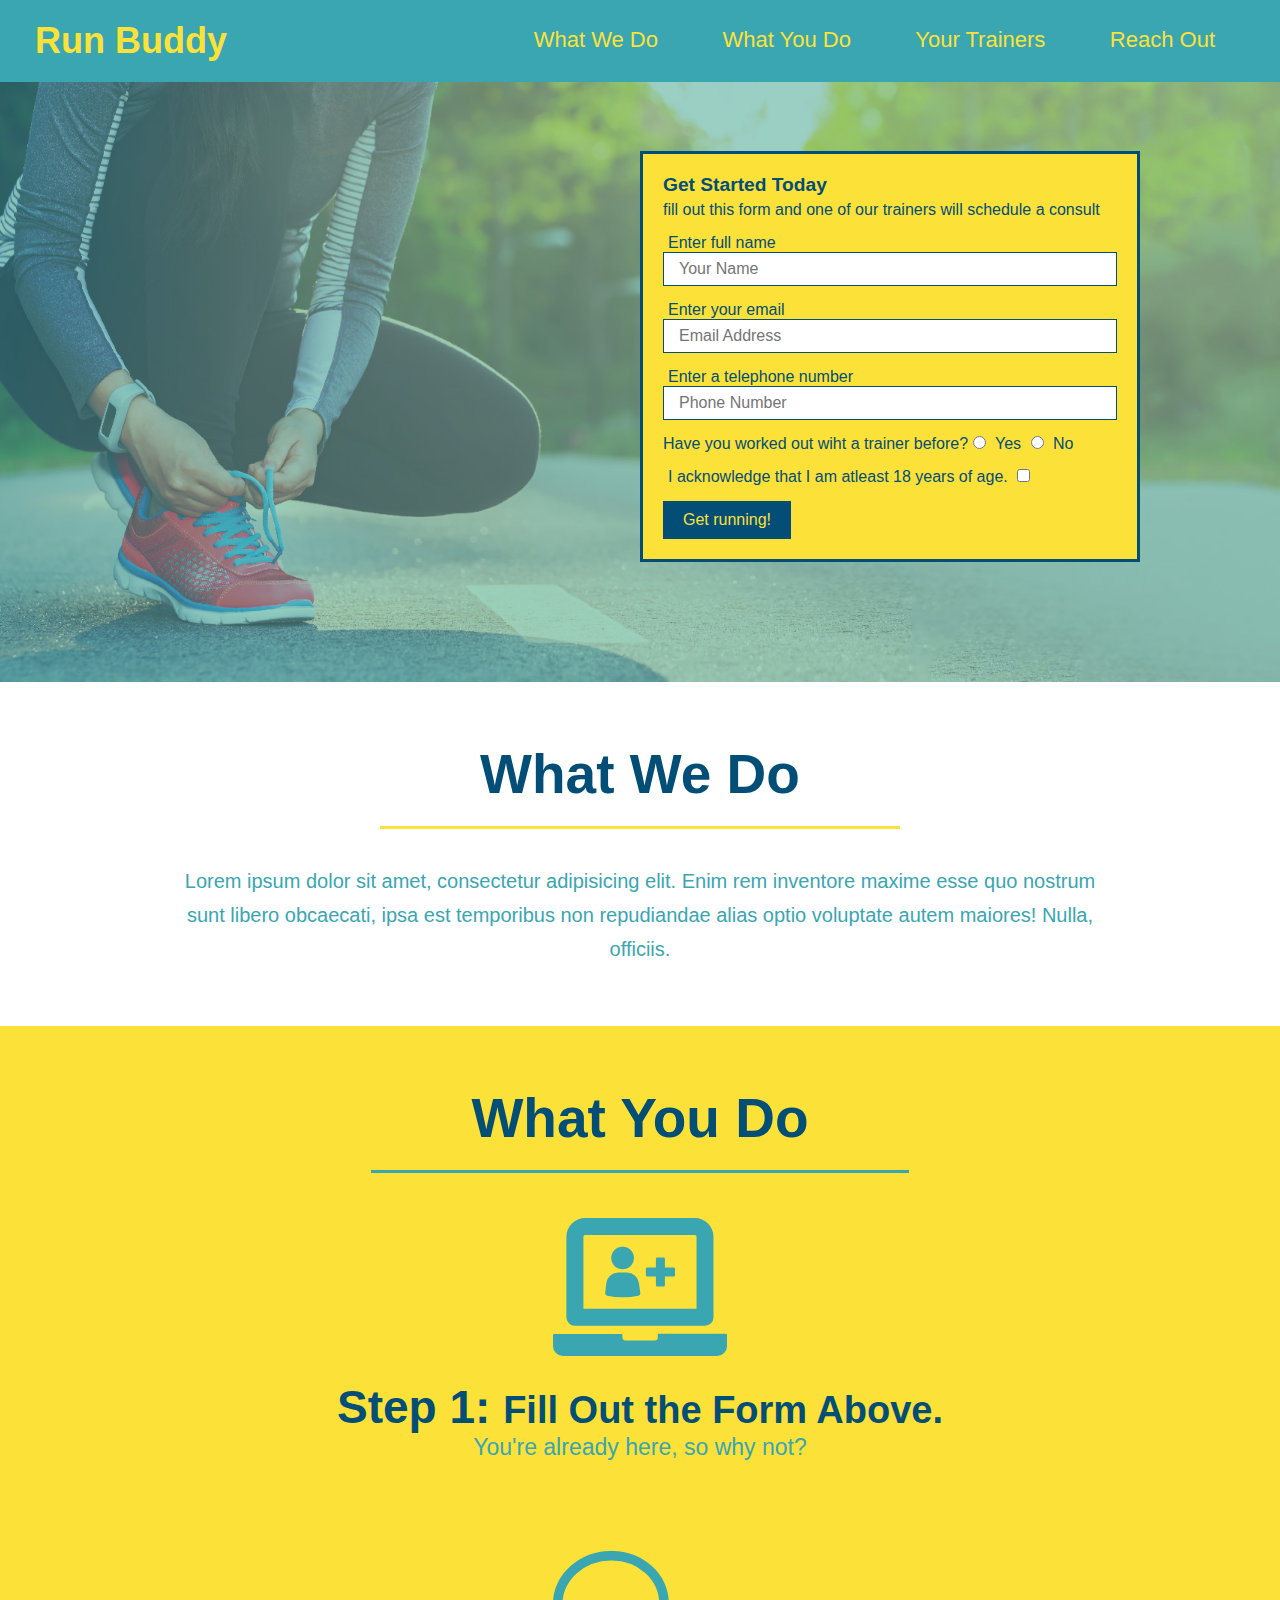
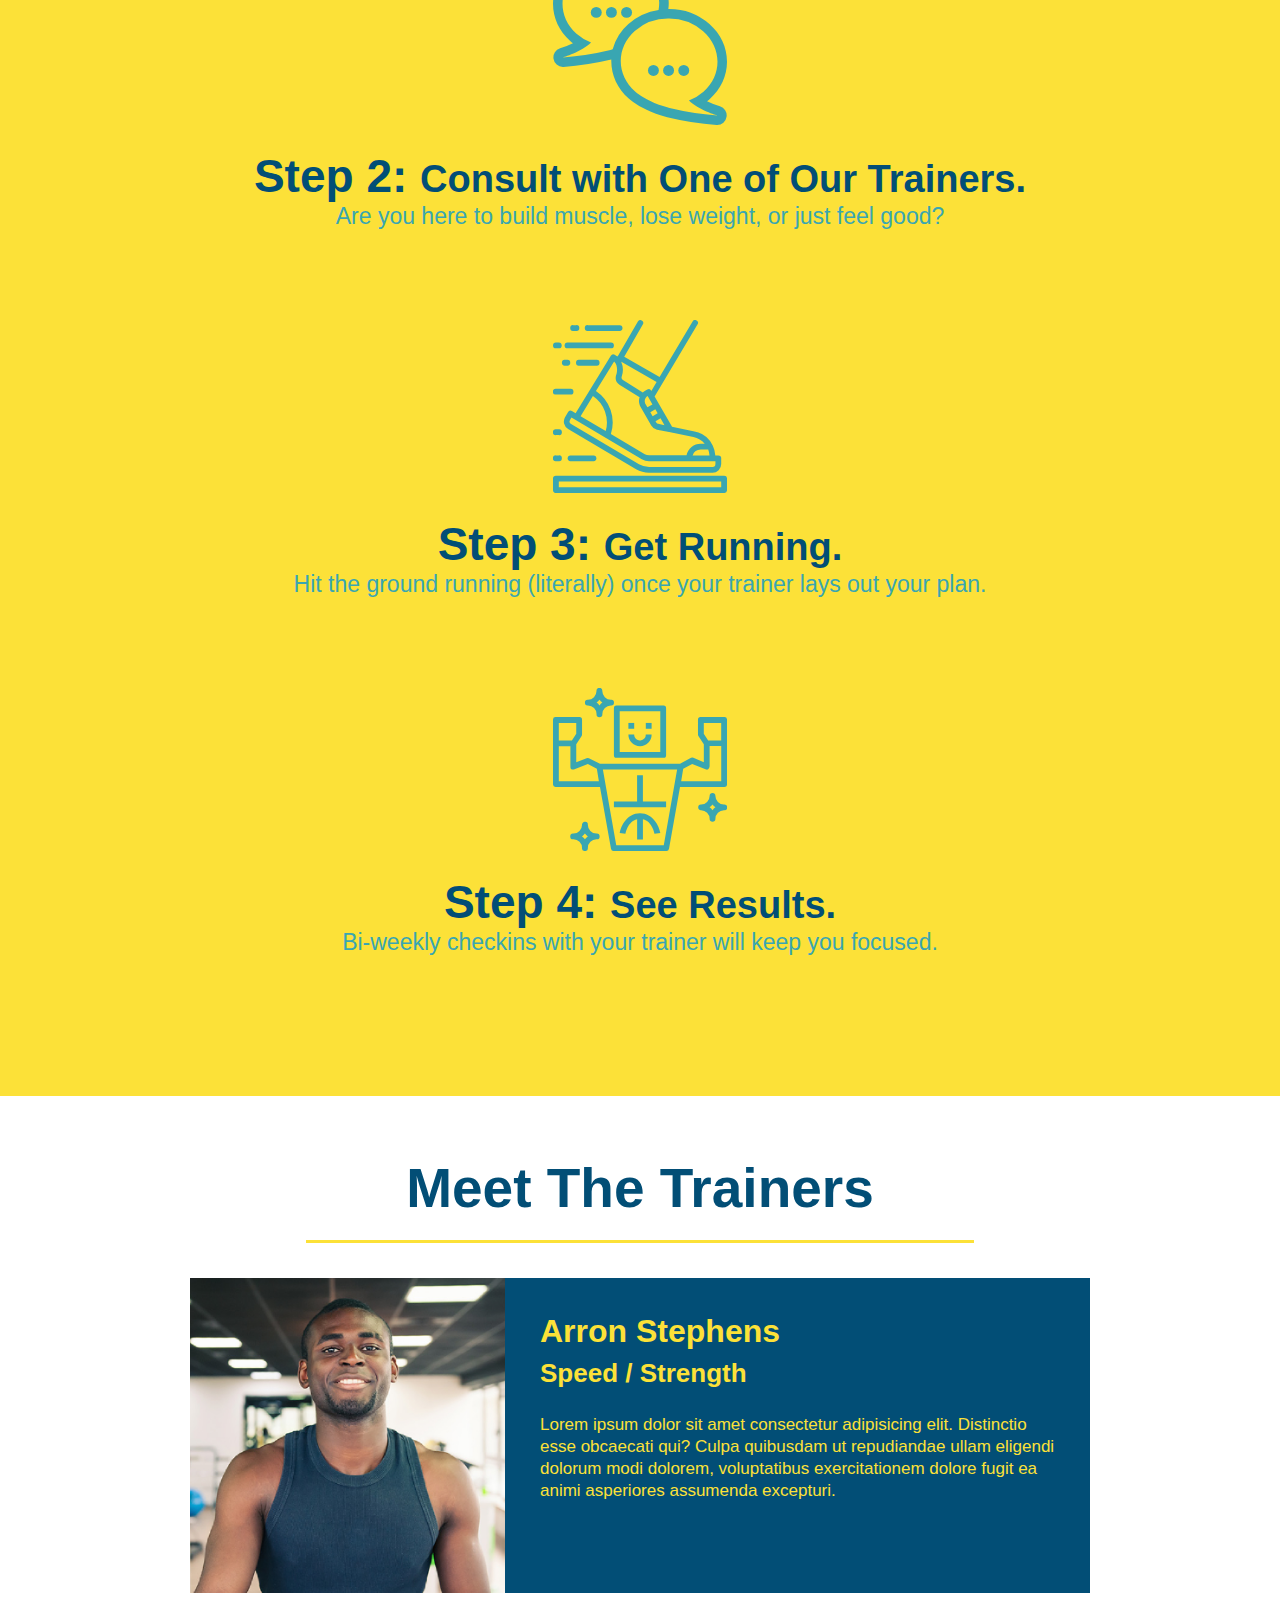
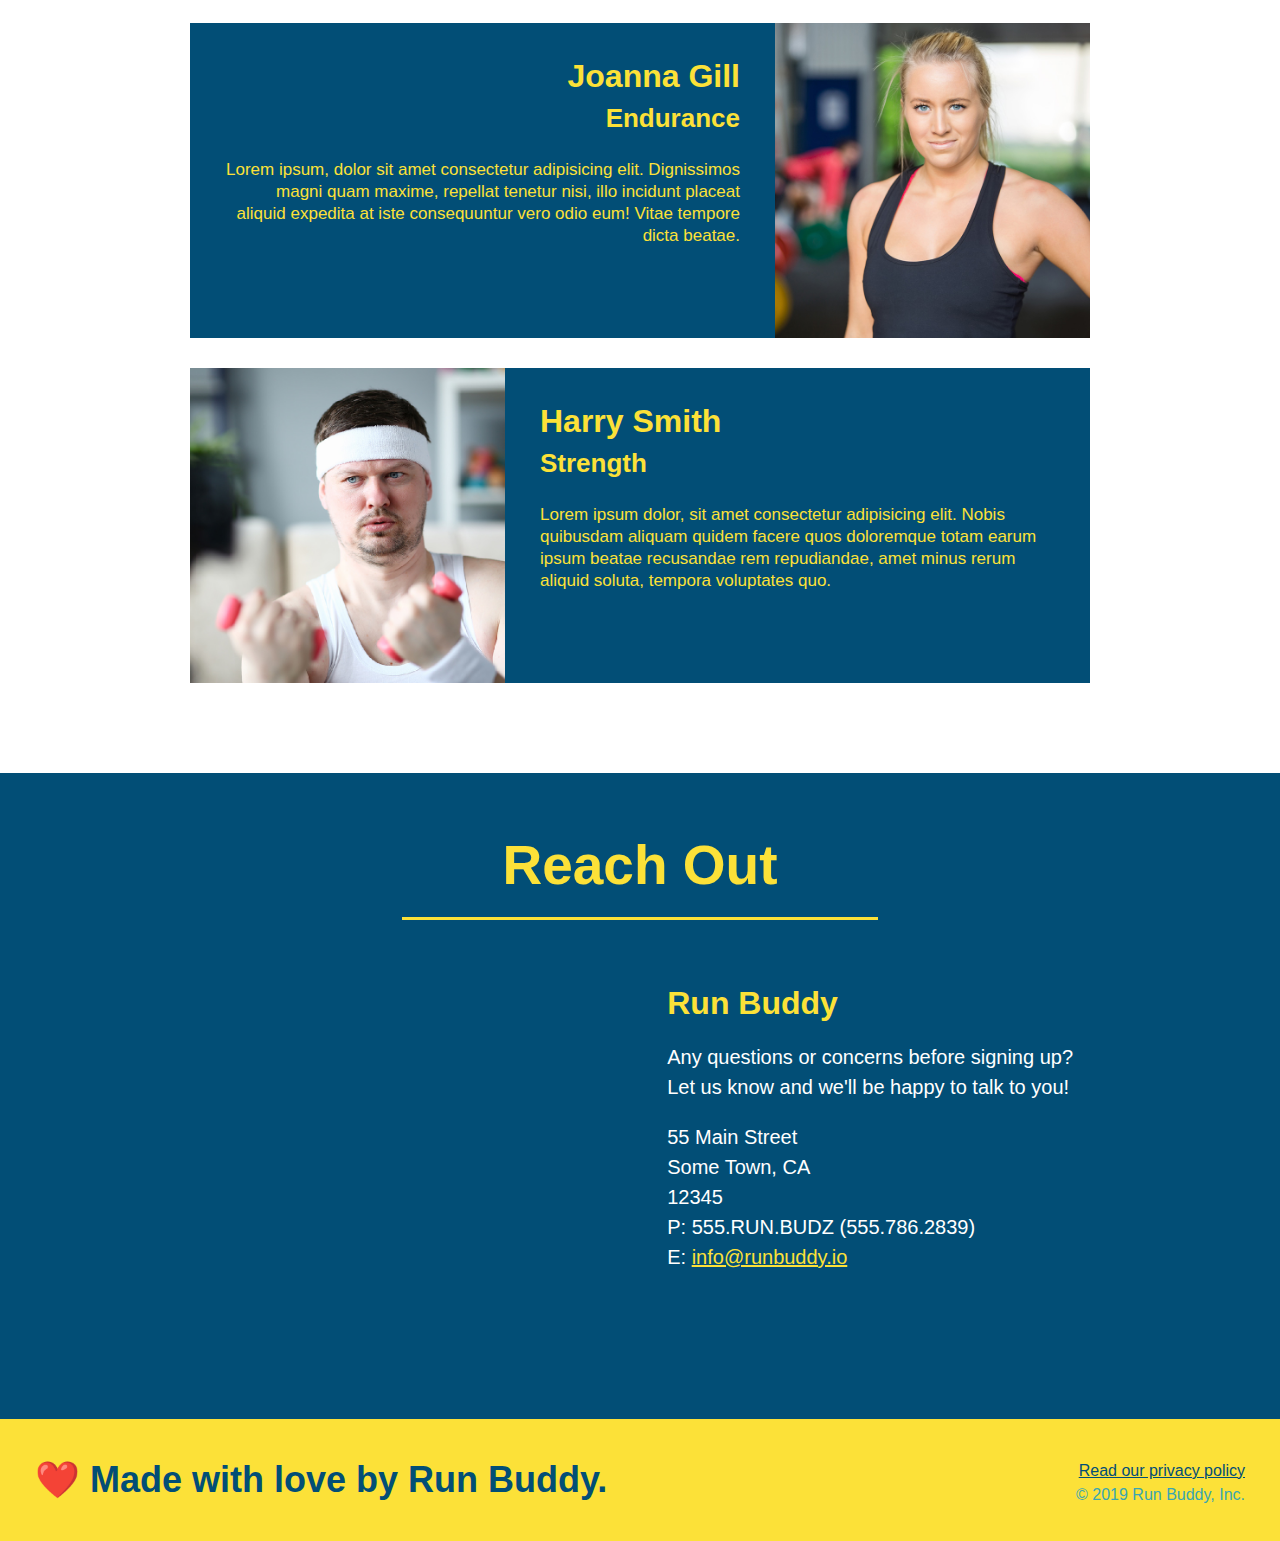
==== index.html @ 339d7973 ""test 2"" ====
<!DOCTYPE html>
<html lang="en">
<head>
    <meta charset="UTF-8">
    <meta name="viewport" content="width=device-width, initial-scale=1.0">
    <title>Run Buddy</title>

    <link rel="stylesheet" href="./assets/css/style.css" />
</head>


<body>
    <!--navigation-->
    <header>
        <h1>
            <a href="index.html">Run Buddy</a>   
        </h1>
        <nav>
            <!--Unordered list elemenet  -->
            <ul>
                <!-- list item element -->
                <li>
                    <a href="#what-we-do">What We Do</a>
                </li>
                <li>
                    <a href="#what-you-do">What You Do</a>
                </li>
                <li>
                    <a href="#your-trainers">Your Trainers</a>
                </li>
                <li>
                    <a href="#reach-out">Reach Out</a>
                </li>
            </ul>
        </nav>
    </header>

    <!-- hero/jumbotron -->
    <section class="hero">
        <div class="hero-form">
            <h3>Get Started Today</h3>
            <p>fill out this form and one of our trainers will schedule a consult</p>
            <form>
                <label for="name">Enter full name</label>
                <input type="text" placeholder="Your Name" name="name" id="name" class="form-input"/>
                <label for="email">Enter your email</label>
                <input type="email" placeholder="Email Address" name="email" id="email" class="form-input" />
                <label for="phone">Enter a telephone number</label>
                <input type="tel" placeholder="Phone Number" name="phone" id="phone" class="form-input" />
                <p>
                    Have you worked out wiht a trainer before?
                    <input type="radio" name="trainer-confirm" id="trainer-yes" />
                    <label for="trainer-yes">Yes</label>
                    <input type="radio" name="trainer-confirm" id="trainer-no" />
                    <label for="trainer-no">No</label>
                </p>
                <P>
                    <label for="checkbox">
                        I acknowledge that I am atleast 18 years of age.
                    </label>
                    <input type="checkbox" name="age-confirmation" id="checkbox" />
                </P>
                <button type="submit">
                    Get running!
                </button>
            </form>
        </div>
    </section>

    <!-- "what we do" section -->
    <section id="what-we-do" class="intro">
        <h2 class="section-title primary-border">What We Do</h2>
            <p>
                Lorem ipsum dolor sit amet, consectetur adipisicing elit. Enim rem inventore maxime esse quo nostrum sunt libero obcaecati, ipsa est temporibus non repudiandae alias optio voluptate autem maiores! Nulla, officiis.
            </p>
    </section>

    <!-- "what you do" section -->
    <section id="what-you-do" class="steps">
        <h2 class="section-title secondary-border">What You Do</h2>

        <div>
            <img src="./assets/images/step-1.svg" alt="" />
            <h3>Step 1: <span>Fill Out the Form Above.</span></h3>
            <p>You're already here, so why not?</p>
        </div>

        <div>
            <img src="./assets/images/step-2.svg" alt="" />
            <h3>Step 2: <span>Consult with One of Our Trainers.</span></h3>
            <p>Are you here to build muscle, lose weight, or just feel good?</p>
        </div>

        <div>
            <img src="./assets/images/step-3.svg" alt="" />
            <h3>Step 3: <span>Get Running.</span></h3>
            <p>Hit the ground running (literally) once your trainer lays out your plan.</p>
        </div>

        <div>
            <img src="./assets/images/step-4.svg" alt="" />
            <h3>Step 4: <span>See Results.</span></h3>
            <p>Bi-weekly checkins with your trainer will keep you focused.</p>
        </div>
    </section>

    <!-- "meet the trainers" section -->
    <section id="your-trainers" class="trainers">
        <h2 class="section-title primary-border">Meet The Trainers</h2>
        <article class="trainer">
            <img src="./assets/images/trainer-1.jpg" alt="Arron Stephens in his workout clothes, ready to pump iron" />
            <div class="trainer-bio text-left">
                <h3>Arron Stephens</h3>
                <h4>Speed / Strength</h4>
                <p>
                    Lorem ipsum dolor sit amet consectetur adipisicing elit. Distinctio esse obcaecati qui? Culpa quibusdam ut repudiandae ullam eligendi dolorum modi dolorem, voluptatibus exercitationem dolore fugit ea animi asperiores assumenda excepturi.
                </p>
            </div>
        </article>

        <article class="trainer">
            <div class="trainer-bio text-right">
                <h3>Joanna Gill</h3>
                <h4>Endurance</h4>
                <p>
                    Lorem ipsum, dolor sit amet consectetur adipisicing elit. Dignissimos magni quam maxime, repellat tenetur nisi, illo incidunt placeat aliquid expedita at iste consequuntur vero odio eum! Vitae tempore dicta beatae.
                </p>
            </div>
            <img src="./assets/images/trainer-2.jpg" alt="Joanna Gill cooling off after a workout" />
        </article>

        <article class="trainer">
            <img src="./assets/images/trainer-3.jpg" alt="Harry Smith weaing a headmband and lifting comically small pink weights" />
            <div class="trainer-bio text-left">
                <h3>Harry Smith</h3>   
                <h4>Strength</h4>
                <p>
                    Lorem ipsum dolor, sit amet consectetur adipisicing elit. Nobis quibusdam aliquam quidem facere quos doloremque totam earum ipsum beatae recusandae rem repudiandae, amet minus rerum aliquid soluta, tempora voluptates quo.
                </p>
            </div>
        </article>
    </section>

    <!-- "reach out" section -->
    <section id="reach-out" class="contact">
        <h2 class="section-title primary-border">Reach Out</h2>
        <div class="contact-info">
            <iframe src="https://www.google.com/maps/embed?pb=!1m18!1m12!1m3!1d2887.102762981372!2d-79.38396292382356!3d43.64603027110248!2m3!1f0!2f0!3f0!3m2!1i1024!2i768!4f13.1!3m3!1m2!1s0x882b34d3152a8e61%3A0x154fe230e73270f!2sFairmont%20Royal%20York!5e0!3m2!1sen!2sca!4v1702932328932!5m2!1sen!2sca" width="400" height="400" style="border:0;" allowfullscreen="" loading="lazy" referrerpolicy="no-referrer-when-downgrade" class="text-left"></iframe>
            <div class="text-left">
                <h3>Run Buddy</h3>
                <p>
                    Any questions or concerns before signing up?
                <br />
                    Let us know and we'll be happy to talk to you!
                </p>
                <address>
                    55 Main Street <br/>
                    Some Town, CA <br/>
                    12345<br/>
                    P: 555.RUN.BUDZ (555.786.2839)<br/>
                    E: <a href="mailto:info@runbuddy.io">info@runbuddy.io</a>
                </address>
            </div>
        </div>
    </section>

<!-- footer -->
    <footer>
        <h2>❤️ Made with love by Run Buddy.</h2>
        <div>
            <a href="./privacy-policy.html">Read our privacy policy</a><br />
            &copy; 2019 Run Buddy, Inc.
        </div>
    </footer>
</body>
</html>
---- assets/css/style.css ----
* {
    margin: 0;

    padding: 0;  
    
    box-sizing: border-box;
}

.text-left {
    text-align: left;
}

.text-right {
    text-align: right;
}

body {
    font-family: Arial, Helvetica, sans-serif;
    color: #39a6b2;
}

header {
    padding: 20px 35px;
    background-color: #39a6b2;
}

header h1 {
    font-weight: bold; 
    font-size: 36px;
    color: #fce138;
    margin: 0;
    display: inline;
}

header a {
    text-decoration: none;
    color: #fce138;
}

nav {
    float: right;
    margin: 7px 0;
}

header nav ul li {
    display: inline;
}

header nav ul li a {
    margin: 0 30px;
    font-weight: lighter;
    font-size: 22px;
}


footer {
    background: #fce138;
    width: 100%;
    padding: 40px 35px;
}

footer h2 {
    display: inline;
    color: #024e76;
    font-size: 36px;
    margin: 0;
}

footer div {
    float: right;
    line-height: 1.5;
    text-align: right;
}

footer a {
    color: #024e76;
}

section {
    padding: 60px;
}

/* Start Hero Section */
.hero {
    background-image: url("../images/hero-bg.jpg");
    height: 600px;
    background-size: cover;
    background-position: center;
    position: relative;
}

.hero-form {
    background-color: #fce138;
    padding: 20px;
    width: 500px;
    color: #024e76;
    border: solid 3px #024e76;
    position: absolute;
    bottom: 120px;
    right: 140px;
}

.hero-form h3 {
    font-size: larger;
    margin:  0;
}

.hero-form p {
    margin: 5px 0 15px 0;
}

.form-input {
    border: 1px solid #024e76;
    display: block;
    padding: 7px 15px;
    font-size: 16px;
    color: #024e76;
    width: 100%;
    margin-bottom: 15px;
}

.hero-form label {
    margin: 0px 5px;
}

.hero-form button {
    background-color: #024e76;
    color: #fce138;
    padding: 10px 20px;
    border: none;
    font-size: 16px;
}

/* End Hero Section */

.intro {
    text-align: center;
}

.intro p {
    line-height: 1.7;
    color: #39a6b2;
    width: 80%;
    font-size: 20px;
    margin: 0 auto;
}

.steps {
    text-align: center;
    background: #fce138;
}


.section-title {
    font-size: 55px;
    color: #024e76;
    margin-bottom: 35px;
    padding: 0 100px 20px 100px;
    display: inline-block;
    border-bottom: 3px solid;
}

.primary-border {
    border-color: #fce138;
}

.secondary-border {
    border-color: #39a6b2;
}

.steps div {
    margin-bottom: 80px;
}

.steps img {
    width: 15%;
    margin: 10px 0;
}

.steps h3 {
    color: #024e76;
    font-size: 46px;
    margin-top: 10px;
}

.steps p {
    color: #39a6b2;
    font-size: 23px;
}

.steps span {
    font-size: 38px;
}

.trainers {
    text-align: center;
}

.trainer {
    width: 900px;
    margin: 0 auto 30px auto;
    background: #024e76;
    color: #fce138;
    overflow: auto;
}

.trainer img {
    width: 35%;
    float: left;
}

.trainer-bio {
    padding: 35px;
    float: left;
    width: 65%;
}

.trainer-bio h3 {
    font-size: 32px;
    margin-bottom: 8px;
}

.trainer-bio h4 {
    font-weight: lighter11;
    font-size: 26px;
    margin-bottom: 25px;
}

.trainer-bio p {
    font-size: 17px;
    line-height: 1.3;
}

.contact {
    background-color: #024e76;
    text-align: center;
}

.contact h2 {
    color: #fce138;
}

.contact-info iframe {
    width: 400px;
    height: 400px;
    display: inline-block;
}

.contact-info div {
    display: inline-block;
    width: 410px ;
    vertical-align: top;
    text-align: left;
    margin: 30px 0 0 60px;
    color: white;
}

.contact-info h3 {
    color: #fce138;
    font-size: 32px;
}

.contact-info p, .contact-info address {
    margin: 20px 0;
    line-height: 1.5;
    font-size: 20px;
    font-style: normal;
}

.contact-info a {
    color: #fce138;
}

/* REACH OUT STYLE ENDS */
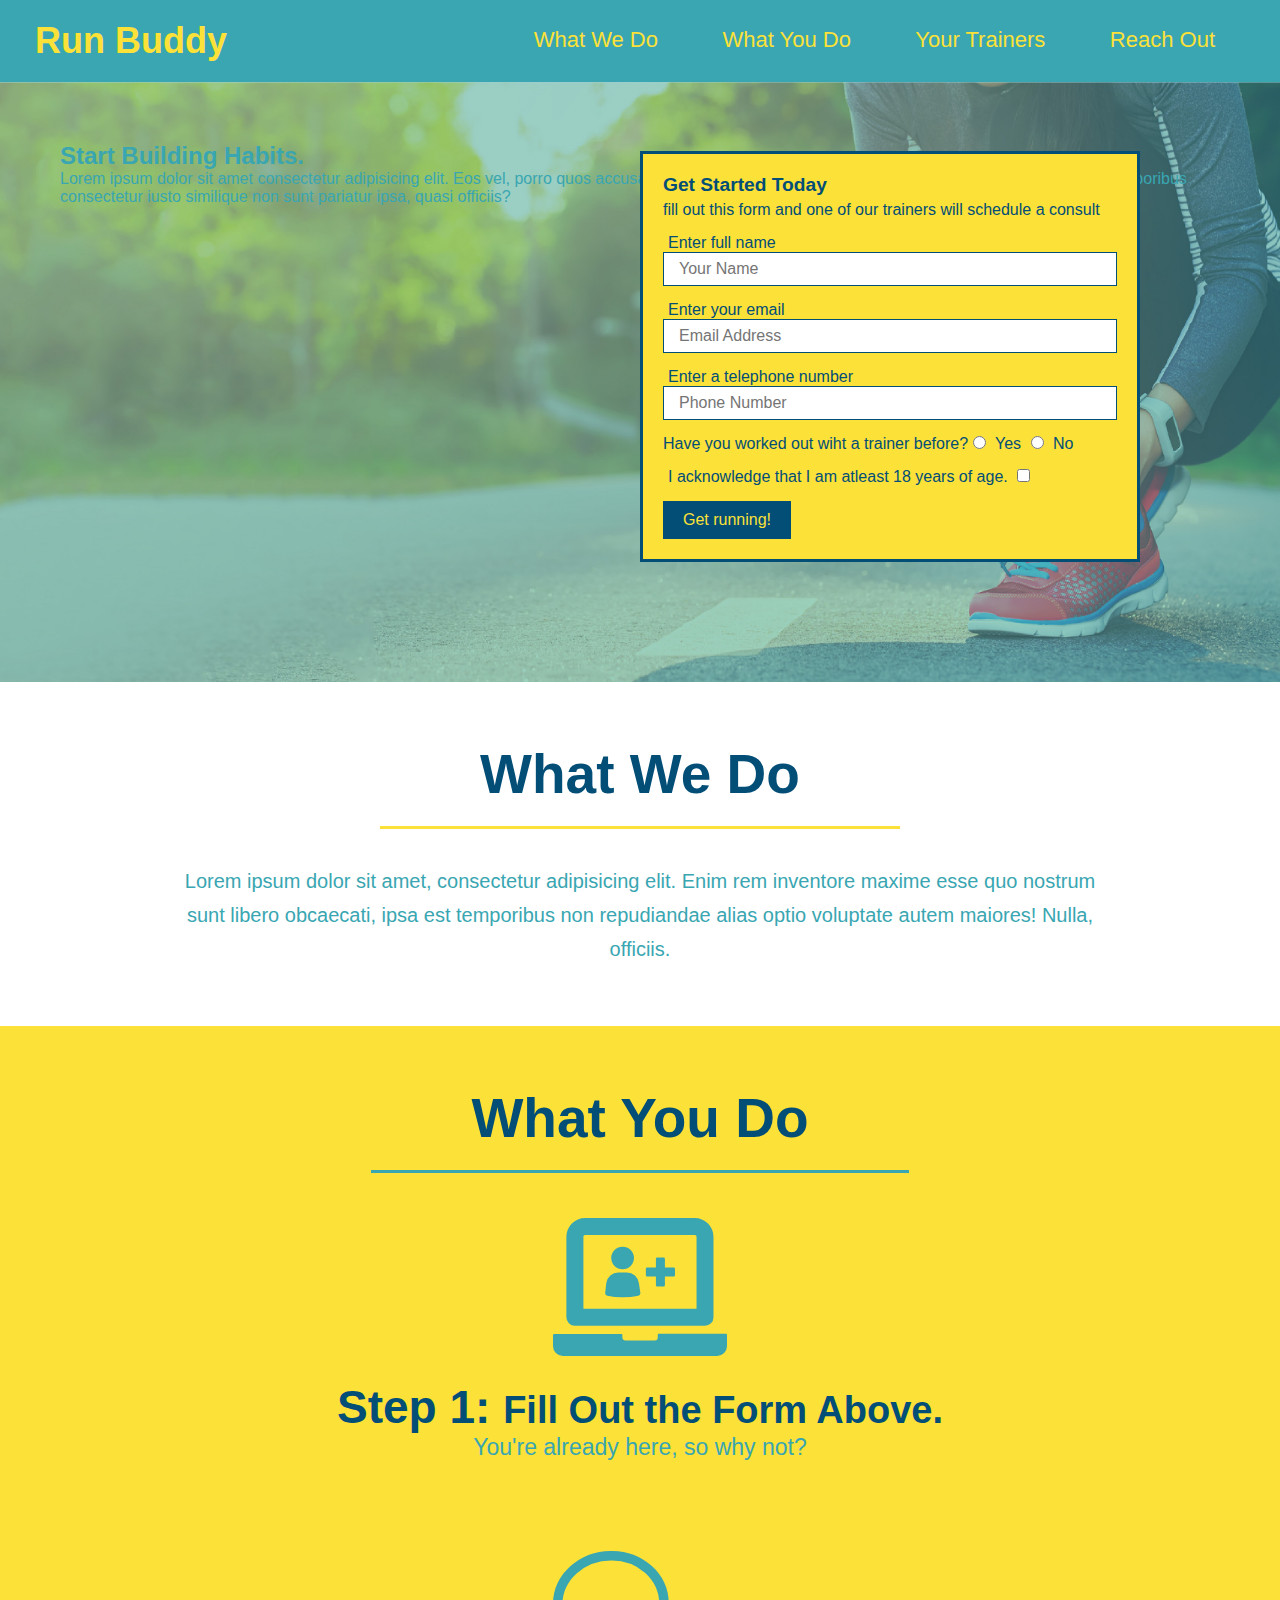
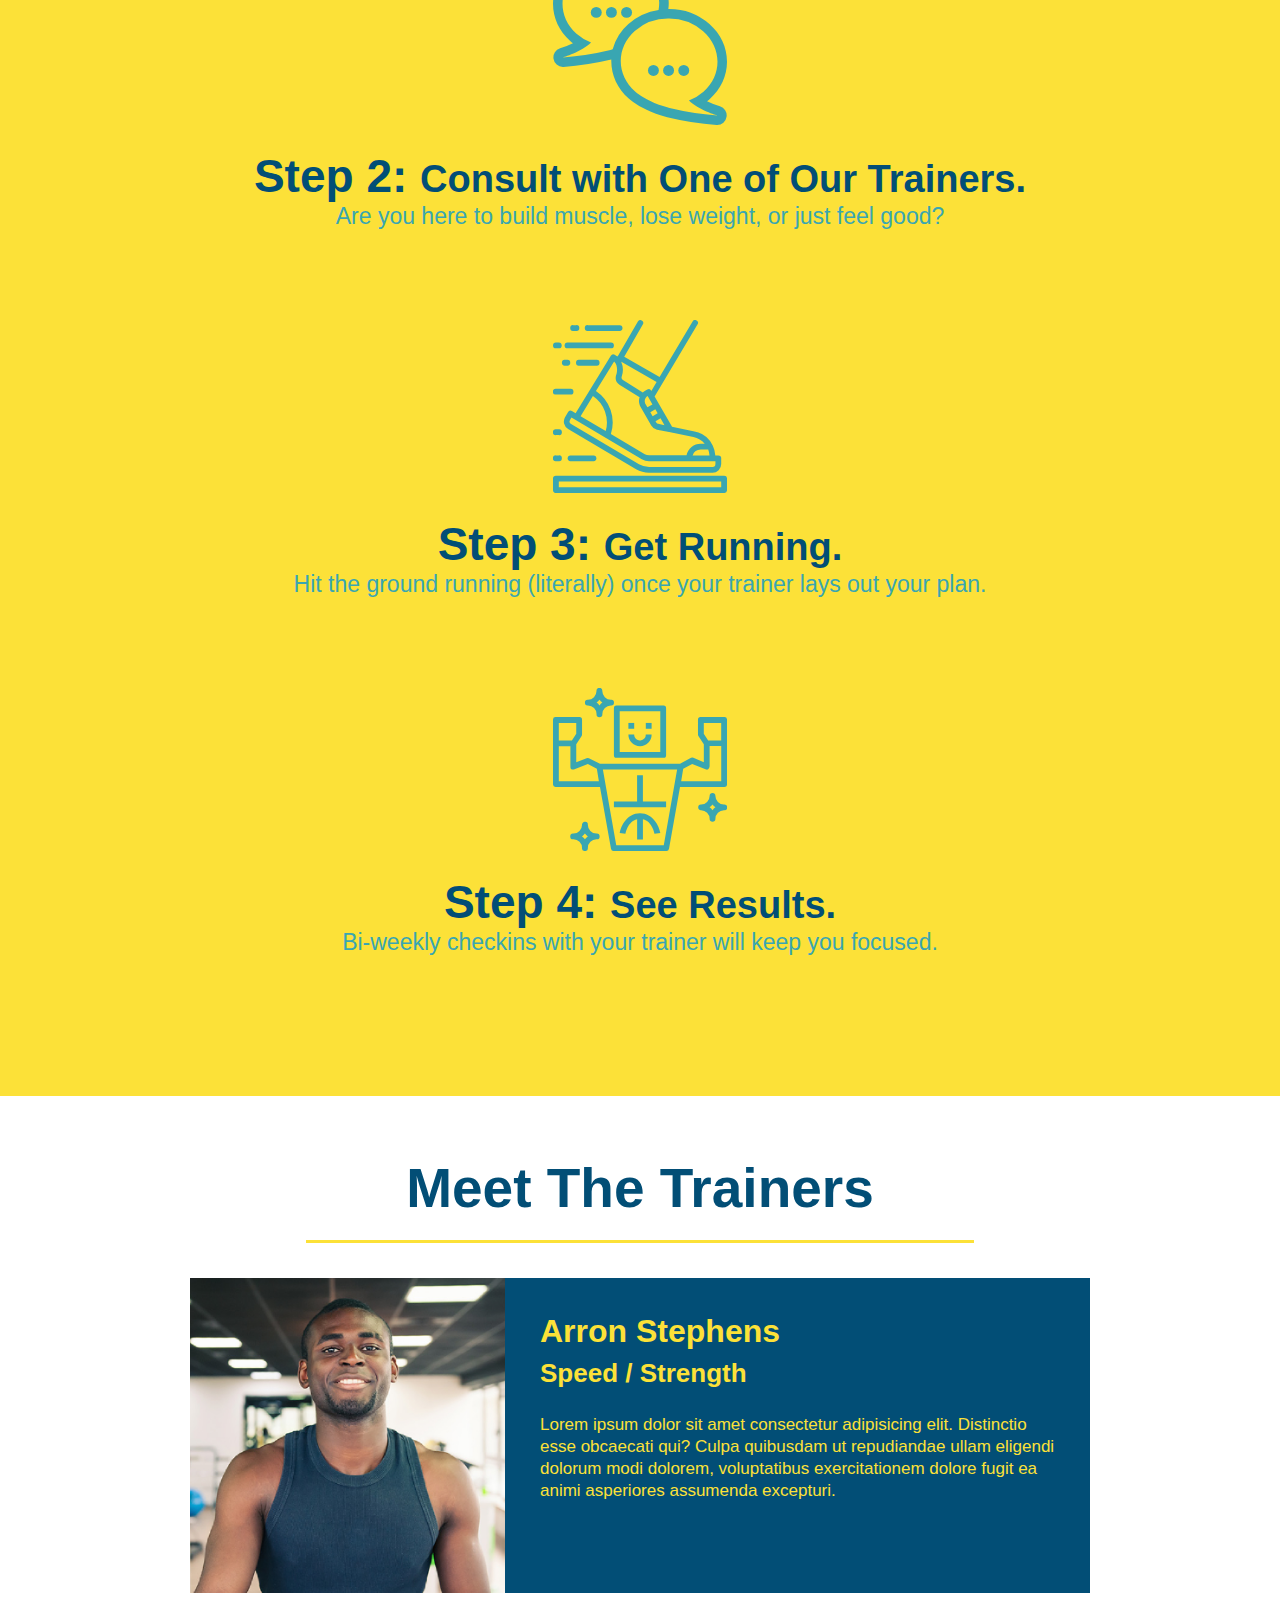
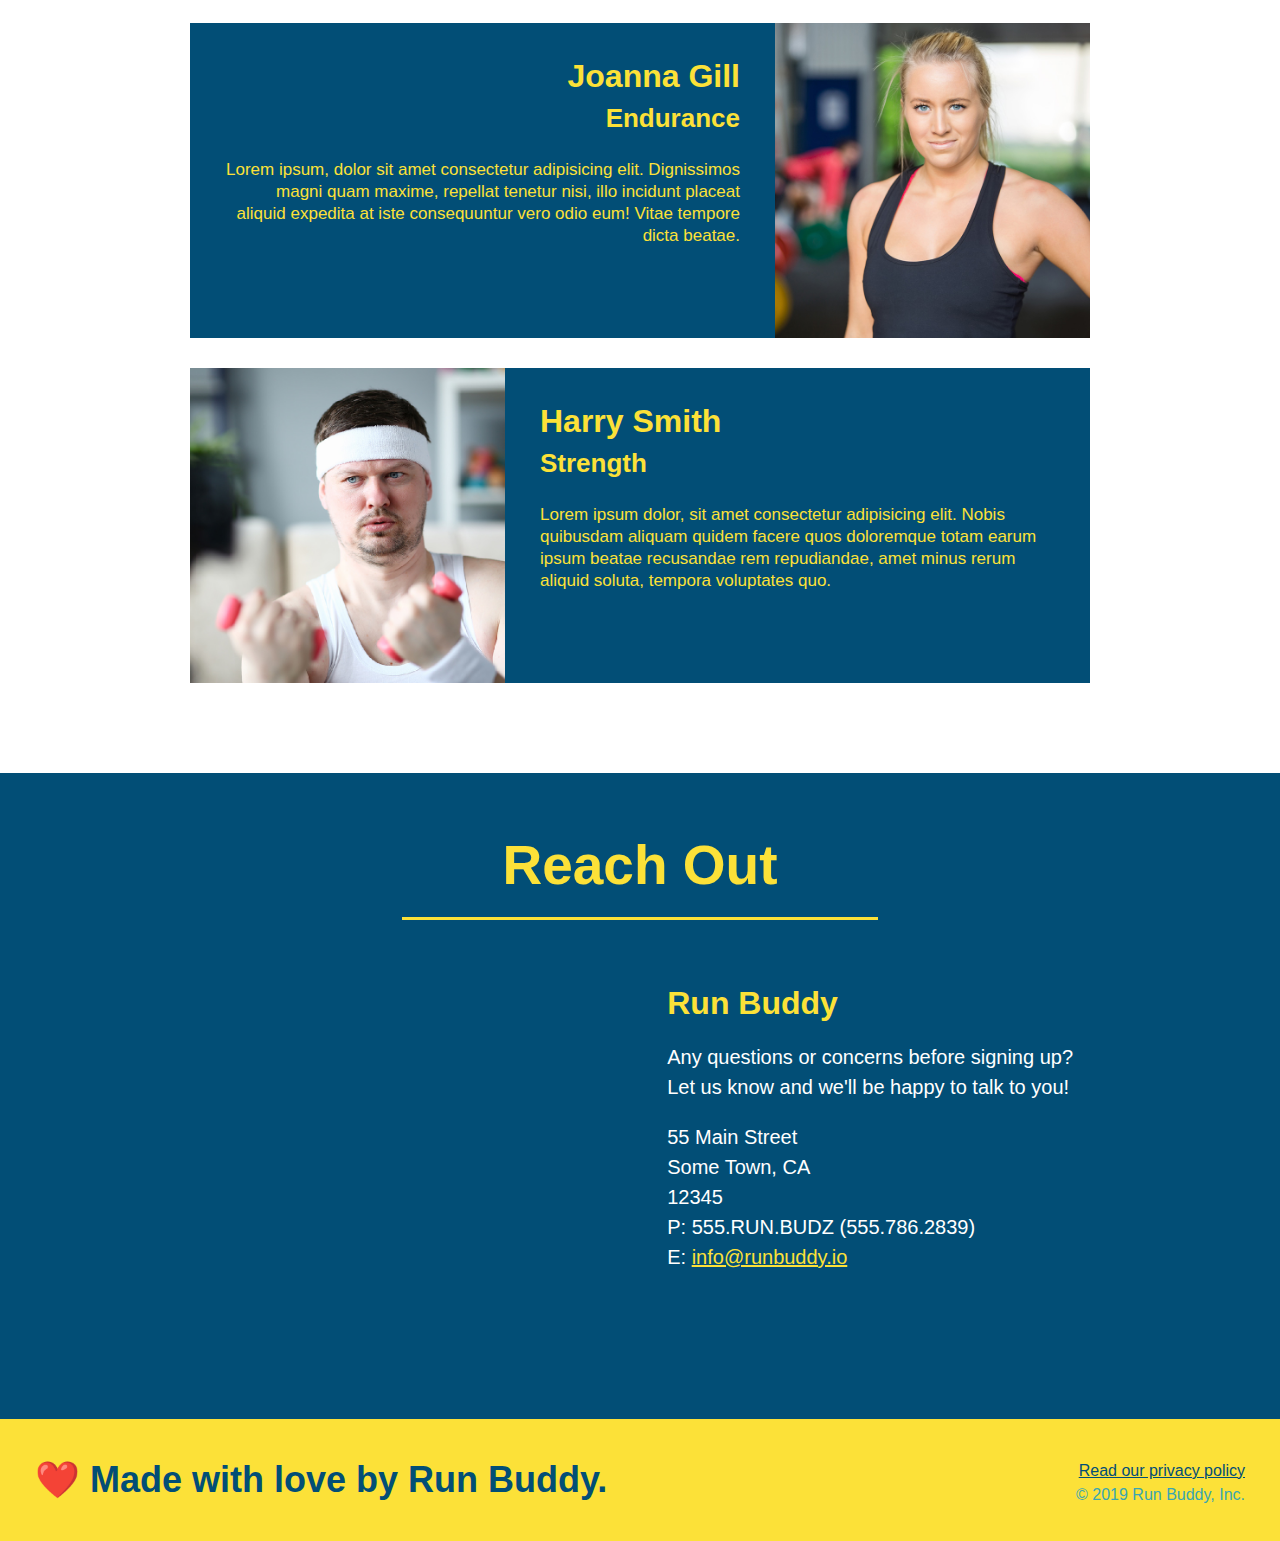
==== commit 3b7c45c7: "add content to hero, replace image" ====
--- a/index.html
+++ b/index.html
@@ -37,6 +37,14 @@
 
     <!-- hero/jumbotron -->
     <section class="hero">
+        <div class="hero-cta">
+            <h2>
+                Start Building Habits.
+            </h2>
+            <p>
+                Lorem ipsum dolor sit amet consectetur adipisicing elit. Eos vel, porro quos accusantium cupiditate quia, sapiente perferendis atque amet possimus temporibus consectetur iusto similique non sunt pariatur ipsa, quasi officiis?
+            </p>
+        </div>
         <div class="hero-form">
             <h3>Get Started Today</h3>
             <p>fill out this form and one of our trainers will schedule a consult</p>
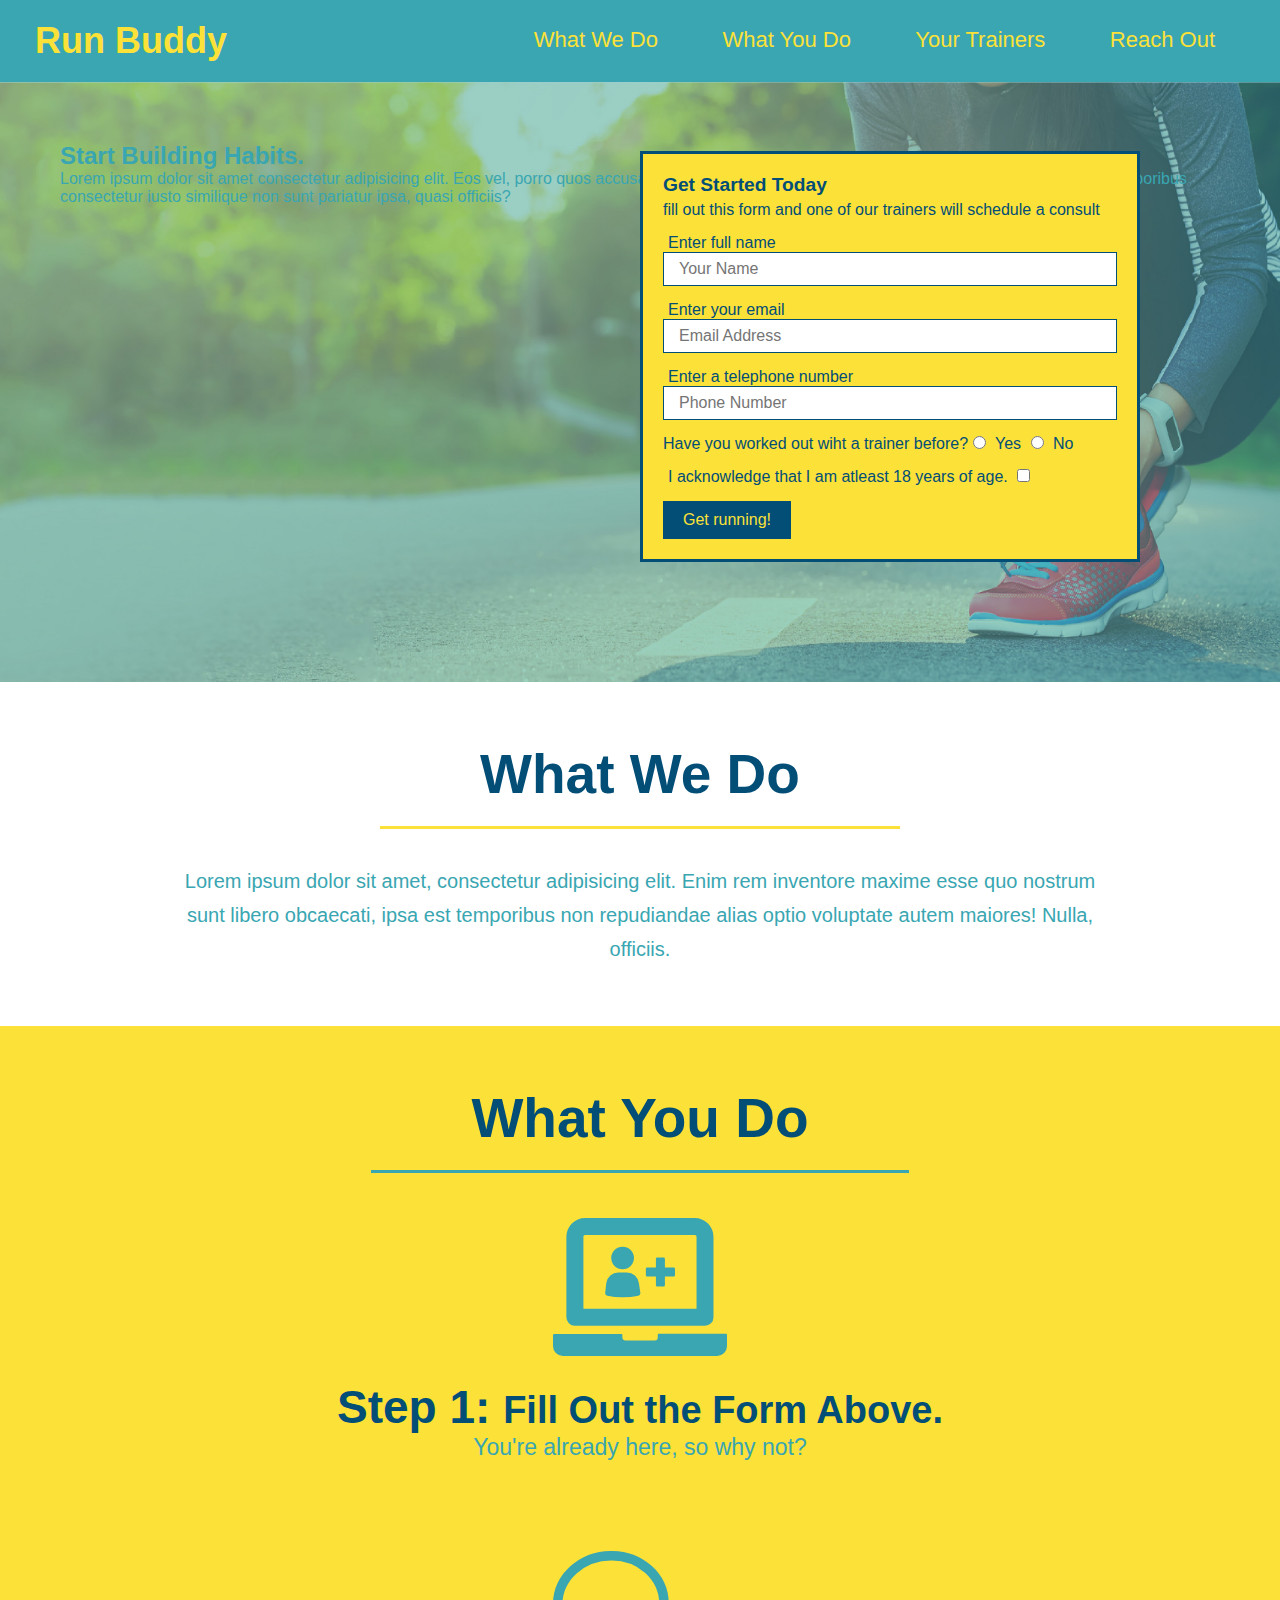
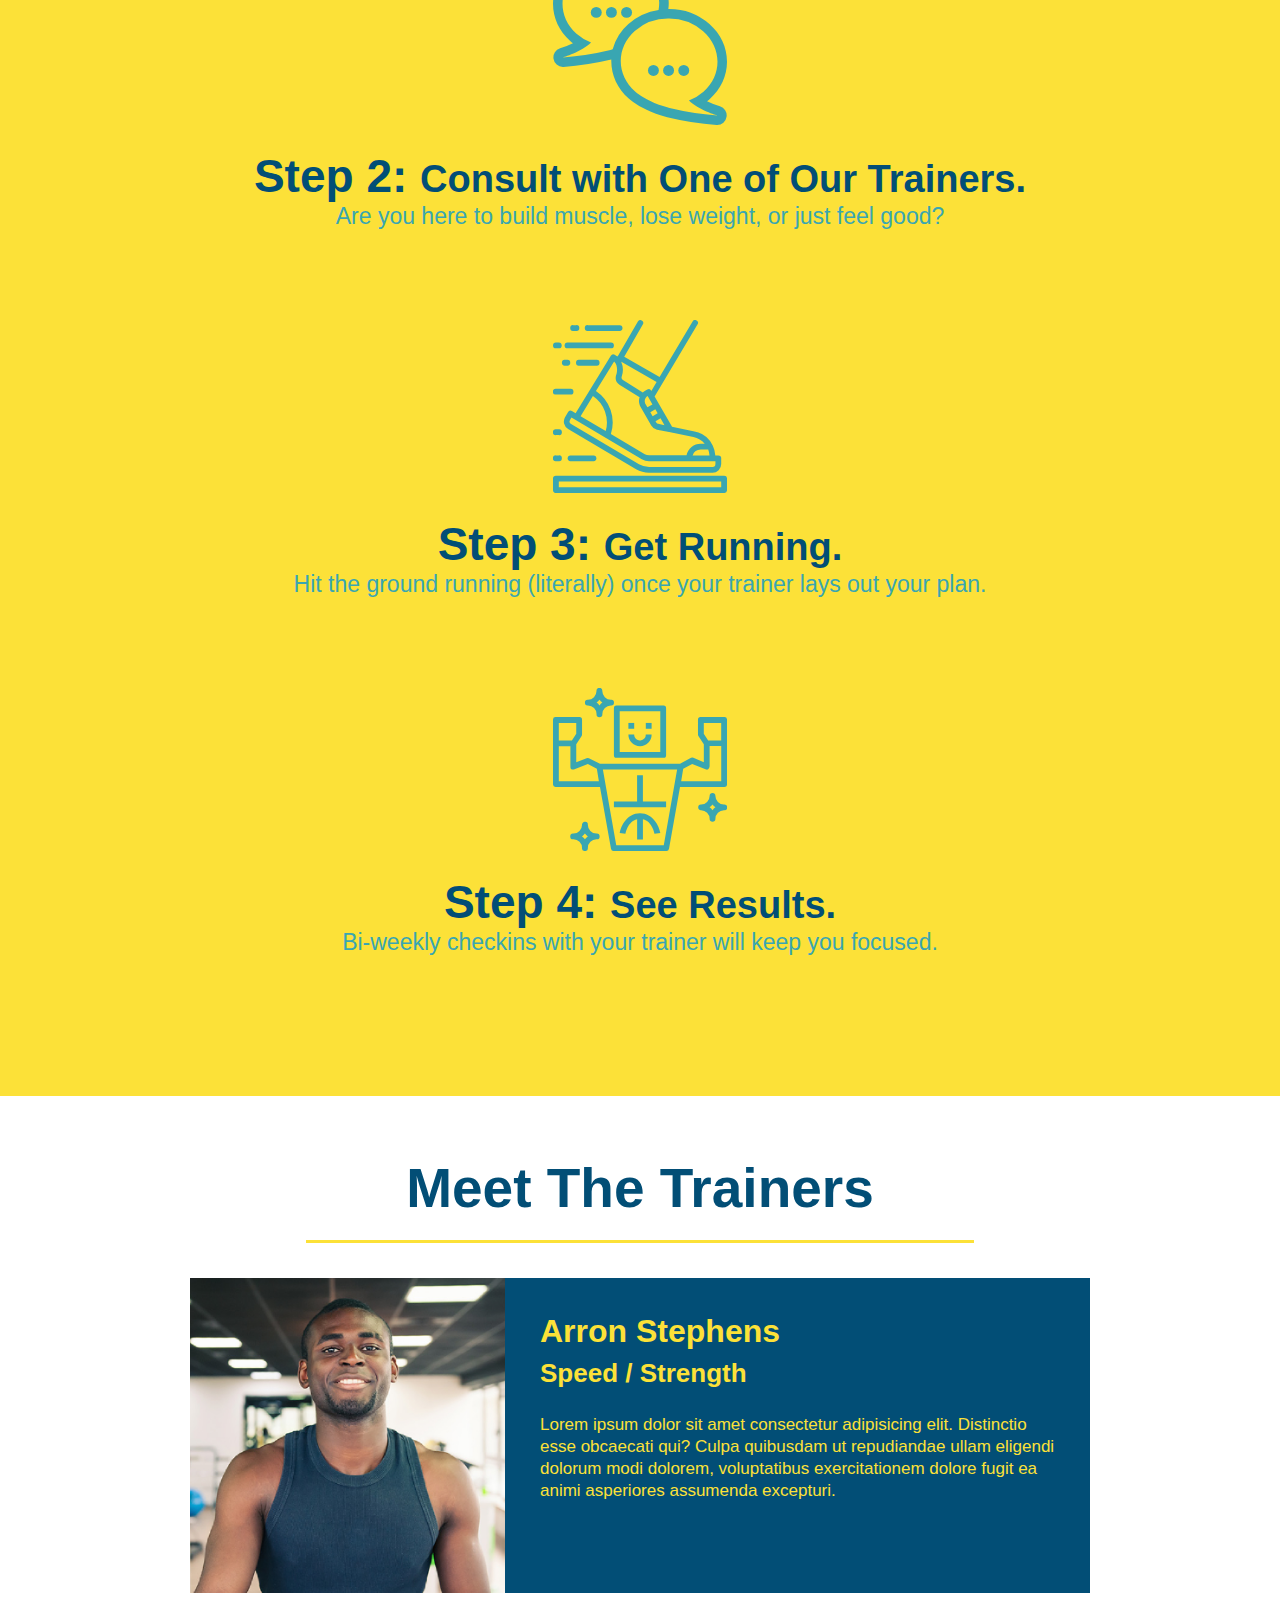
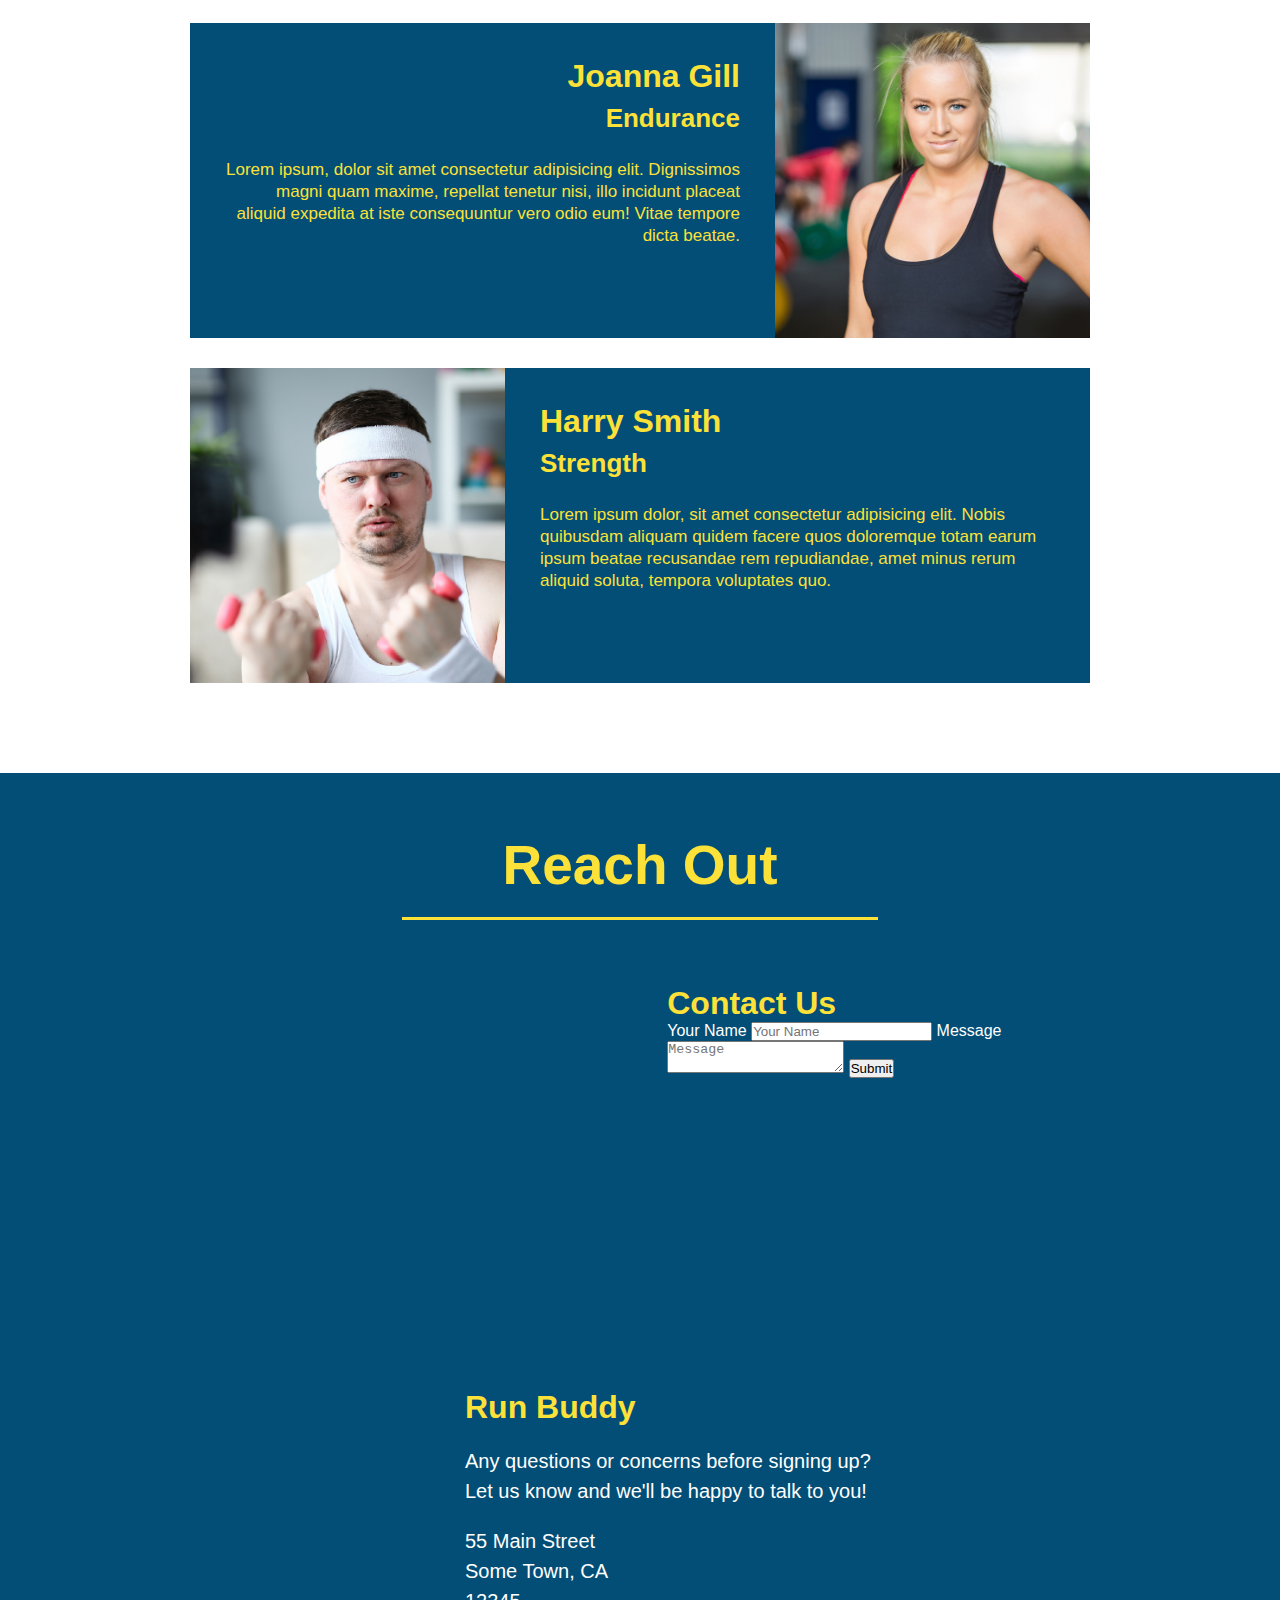
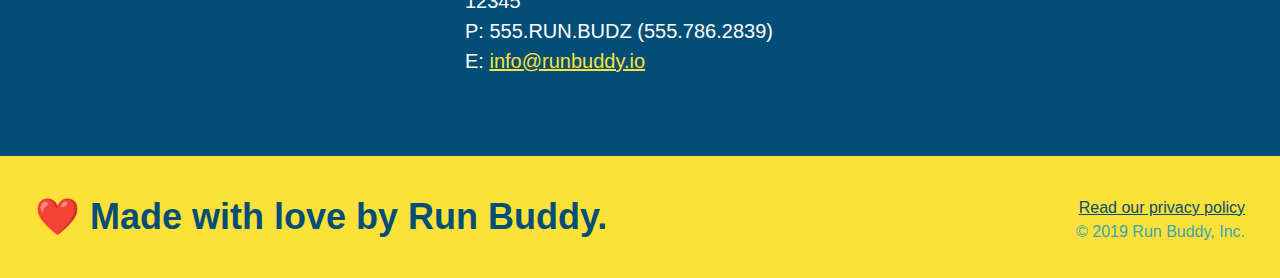
==== commit 02241a94: "add contact form" ====
--- a/index.html
+++ b/index.html
@@ -154,6 +154,18 @@
         <h2 class="section-title primary-border">Reach Out</h2>
         <div class="contact-info">
             <iframe src="https://www.google.com/maps/embed?pb=!1m18!1m12!1m3!1d2887.102762981372!2d-79.38396292382356!3d43.64603027110248!2m3!1f0!2f0!3f0!3m2!1i1024!2i768!4f13.1!3m3!1m2!1s0x882b34d3152a8e61%3A0x154fe230e73270f!2sFairmont%20Royal%20York!5e0!3m2!1sen!2sca!4v1702932328932!5m2!1sen!2sca" width="400" height="400" style="border:0;" allowfullscreen="" loading="lazy" referrerpolicy="no-referrer-when-downgrade" class="text-left"></iframe>
+            <div class="contact-form">
+                <h3>Contact Us</h3>
+                <form>
+                    <label for="contact-name">Your Name</label>
+                    <input type="text" id="contact-name" placeholder="Your Name" />
+
+                    <label for="contact-message">Message</label>
+                    <textarea id="contact-message" placeholder="Message"></textarea>
+
+                    <button type="submit">Submit</button>
+                </form>
+            </div>
             <div class="text-left">
                 <h3>Run Buddy</h3>
                 <p>
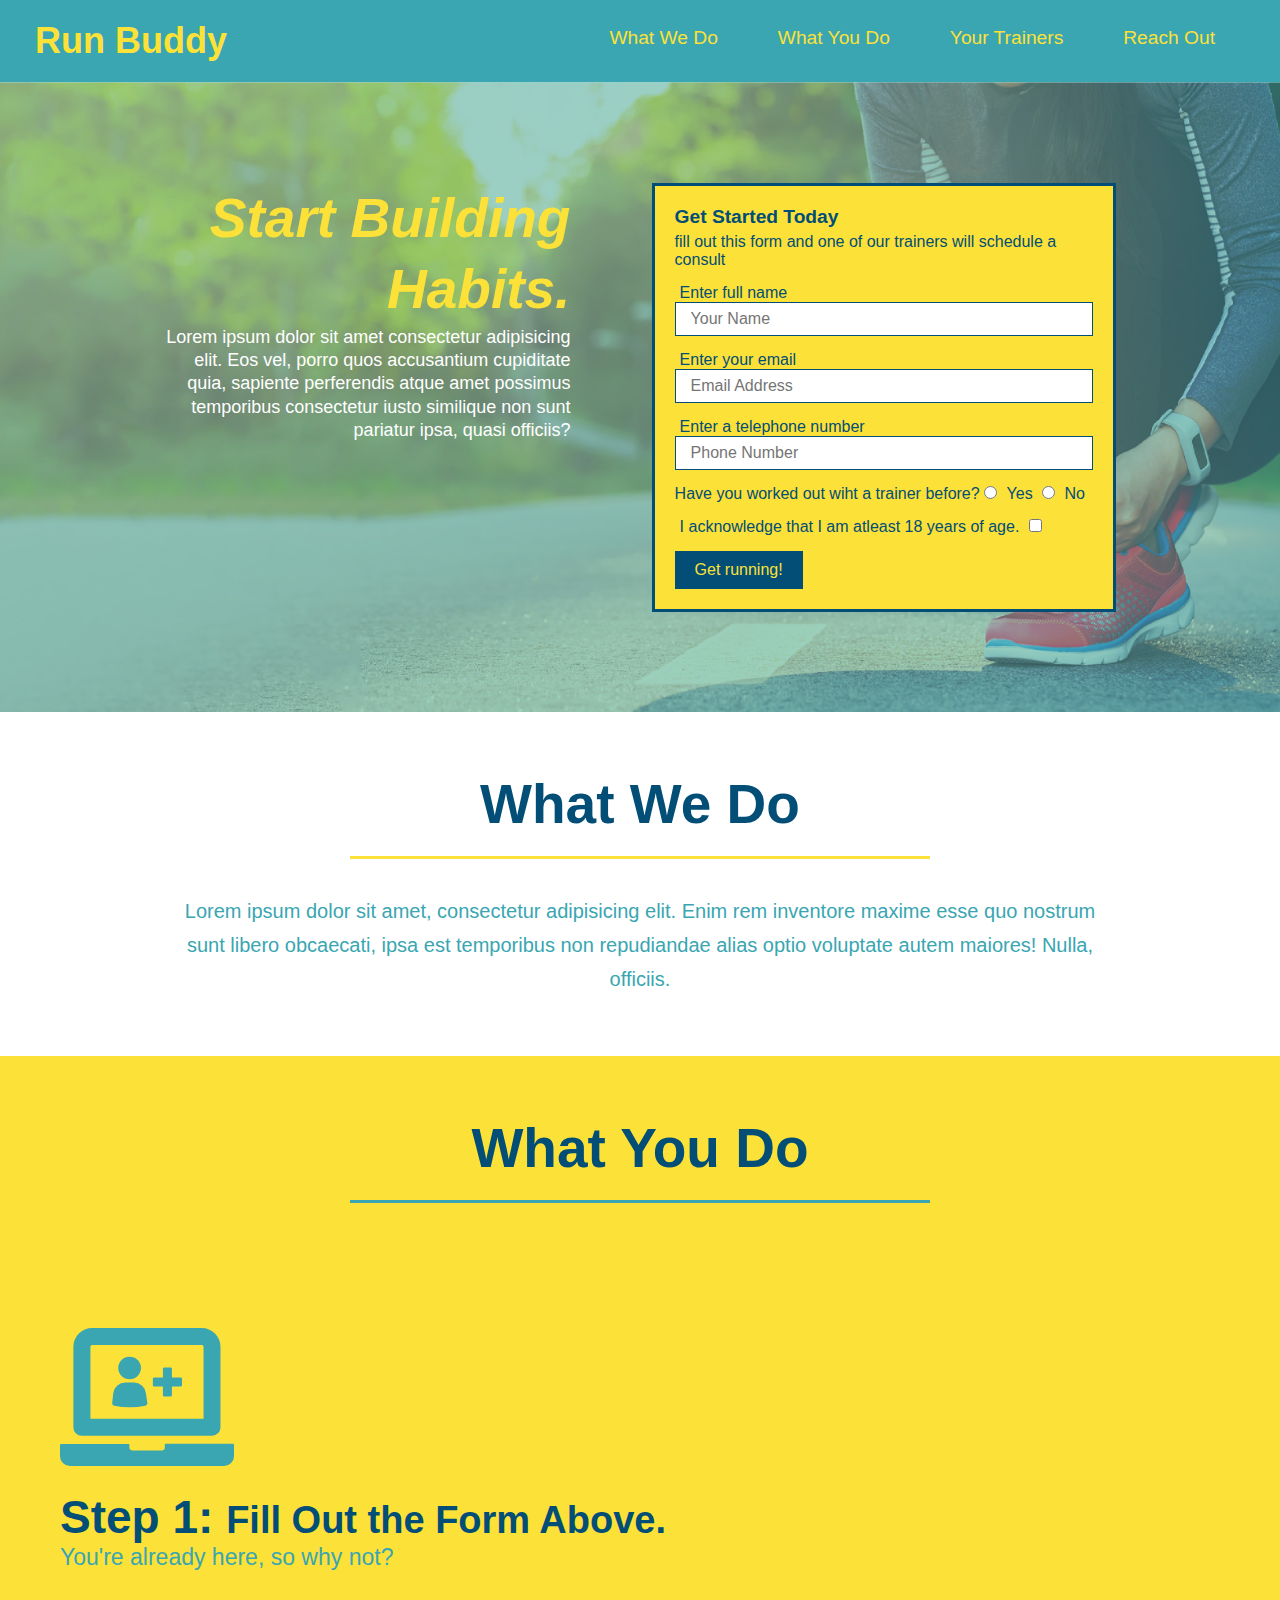
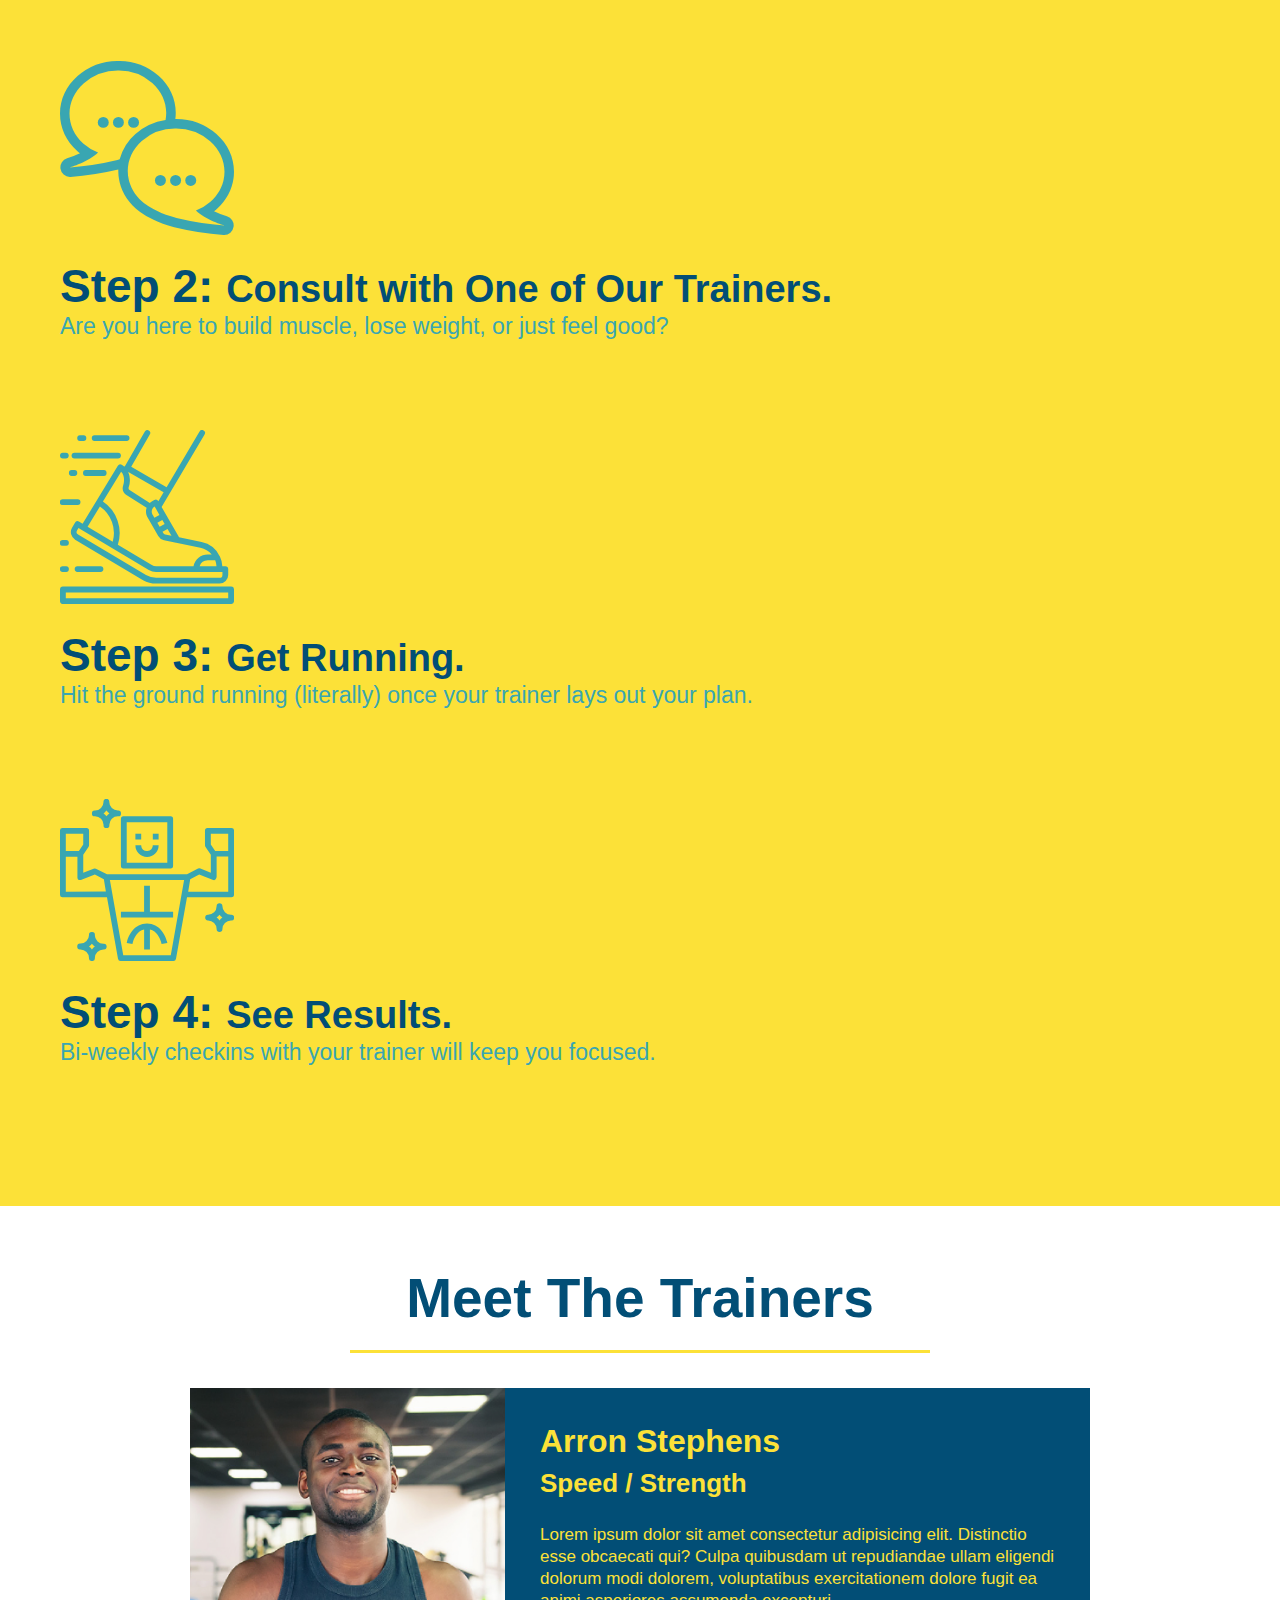
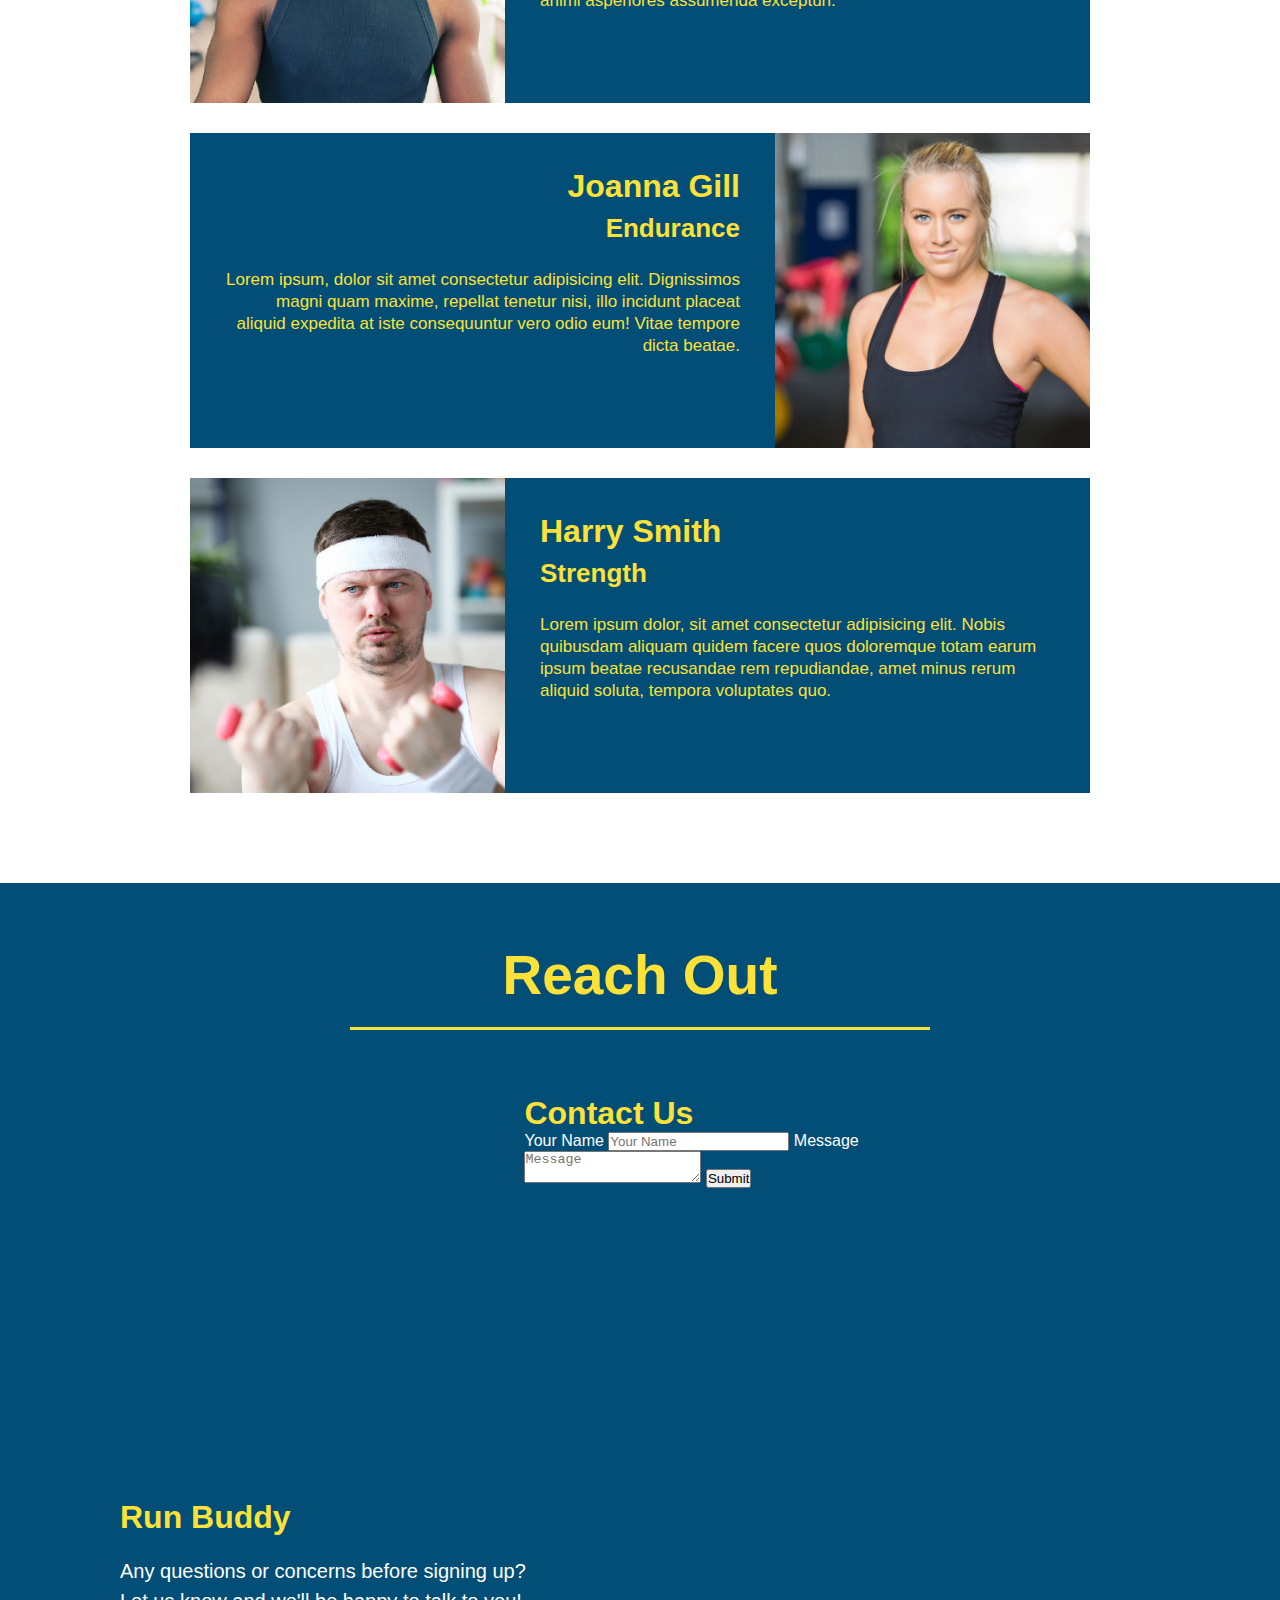
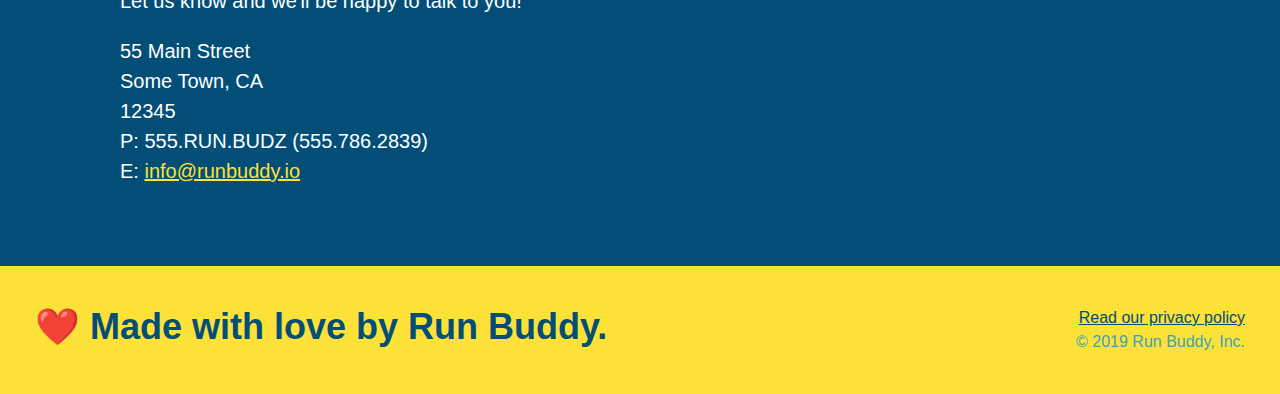
==== commit ad44c414: "add flexbox to wyd section" ====
--- a/index.html
+++ b/index.html
@@ -77,16 +77,21 @@
 
     <!-- "what we do" section -->
     <section id="what-we-do" class="intro">
-        <h2 class="section-title primary-border">What We Do</h2>
+        <div class="flex-row">
+            <h2 class="section-title primary-border">What We Do</h2>
+        </div>
+        <div class="flex-row">
             <p>
                 Lorem ipsum dolor sit amet, consectetur adipisicing elit. Enim rem inventore maxime esse quo nostrum sunt libero obcaecati, ipsa est temporibus non repudiandae alias optio voluptate autem maiores! Nulla, officiis.
             </p>
+        </div>
     </section>
 
     <!-- "what you do" section -->
     <section id="what-you-do" class="steps">
-        <h2 class="section-title secondary-border">What You Do</h2>
-
+        <div class="flex-row">
+            <h2 class="section-title secondary-border">What You Do</h2>
+        </div>
         <div>
             <img src="./assets/images/step-1.svg" alt="" />
             <h3>Step 1: <span>Fill Out the Form Above.</span></h3>
@@ -114,7 +119,9 @@
 
     <!-- "meet the trainers" section -->
     <section id="your-trainers" class="trainers">
-        <h2 class="section-title primary-border">Meet The Trainers</h2>
+        <div class="flex-row">
+            <h2 class="section-title primary-border">Meet The Trainers</h2>
+        </div>
         <article class="trainer">
             <img src="./assets/images/trainer-1.jpg" alt="Arron Stephens in his workout clothes, ready to pump iron" />
             <div class="trainer-bio text-left">
@@ -151,7 +158,9 @@
 
     <!-- "reach out" section -->
     <section id="reach-out" class="contact">
-        <h2 class="section-title primary-border">Reach Out</h2>
+        <div class="flex-row">
+            <h2 class="section-title primary-border">Reach Out</h2>
+        </div>
         <div class="contact-info">
             <iframe src="https://www.google.com/maps/embed?pb=!1m18!1m12!1m3!1d2887.102762981372!2d-79.38396292382356!3d43.64603027110248!2m3!1f0!2f0!3f0!3m2!1i1024!2i768!4f13.1!3m3!1m2!1s0x882b34d3152a8e61%3A0x154fe230e73270f!2sFairmont%20Royal%20York!5e0!3m2!1sen!2sca!4v1702932328932!5m2!1sen!2sca" width="400" height="400" style="border:0;" allowfullscreen="" loading="lazy" referrerpolicy="no-referrer-when-downgrade" class="text-left"></iframe>
             <div class="contact-form">
--- a/assets/css/style.css
+++ b/assets/css/style.css
@@ -6,14 +6,6 @@
     box-sizing: border-box;
 }
 
-.text-left {
-    text-align: left;
-}
-
-.text-right {
-    text-align: right;
-}
-
 body {
     font-family: Arial, Helvetica, sans-serif;
     color: #39a6b2;
@@ -22,6 +14,9 @@
 header {
     padding: 20px 35px;
     background-color: #39a6b2;
+    display: flex;
+    justify-content: space-between;
+    flex-wrap: wrap;
 }
 
 header h1 {
@@ -29,7 +24,6 @@
     font-size: 36px;
     color: #fce138;
     margin: 0;
-    display: inline;
 }
 
 header a {
@@ -37,37 +31,41 @@
     color: #fce138;
 }
 
-nav {
-    float: right;
+header nav {
     margin: 7px 0;
 }
 
-header nav ul li {
-    display: inline;
+header nav ul {
+    display: flex;
+    flex-wrap: wrap;
+    justify-content: space-between;
+    align-items: center;
+    list-style: none;
 }
 
 header nav ul li a {
     margin: 0 30px;
     font-weight: lighter;
-    font-size: 22px;
+    font-size: 1.5vw;
 }
 
 
 footer {
+    display: flex;
+    justify-content: space-between;
     background: #fce138;
     width: 100%;
     padding: 40px 35px;
+    flex-wrap: wrap;
 }
 
 footer h2 {
-    display: inline;
     color: #024e76;
     font-size: 36px;
     margin: 0;
 }
 
 footer div {
-    float: right;
     line-height: 1.5;
     text-align: right;
 }
@@ -83,21 +81,35 @@
 /* Start Hero Section */
 .hero {
     background-image: url("../images/hero-bg.jpg");
-    height: 600px;
     background-size: cover;
     background-position: center;
-    position: relative;
+    display: flex;
+    justify-content: center;
+    flex-wrap: wrap;
+}
+
+.hero-cta {
+    width: 35%;
+    text-align: right;
+    margin: 3.5%;
+    color: #fff;
+    font-size: 18px;
+    line-height: 1.3;
+}
+
+.hero-cta h2 {
+    font-style: italic;
+    font-size: 55px;
+    color: #fce138;
 }
 
 .hero-form {
     background-color: #fce138;
     padding: 20px;
-    width: 500px;
     color: #024e76;
     border: solid 3px #024e76;
-    position: absolute;
-    bottom: 120px;
-    right: 140px;
+    width: 40%;
+    margin: 3.5%;
 }
 
 .hero-form h3 {
@@ -133,9 +145,6 @@
 
 /* End Hero Section */
 
-.intro {
-    text-align: center;
-}
 
 .intro p {
     line-height: 1.7;
@@ -143,10 +152,10 @@
     width: 80%;
     font-size: 20px;
     margin: 0 auto;
+    text-align: center;
 }
 
 .steps {
-    text-align: center;
     background: #fce138;
 }
 
@@ -154,10 +163,11 @@
 .section-title {
     font-size: 55px;
     color: #024e76;
-    margin-bottom: 35px;
-    padding: 0 100px 20px 100px;
-    display: inline-block;
     border-bottom: 3px solid;
+    padding-bottom: 20px;
+    text-align: center;
+    margin: 0 auto 35px auto;
+    width: 50%;
 }
 
 .primary-border {
@@ -193,7 +203,7 @@
 }
 
 .trainers {
-    text-align: center;
+    
 }
 
 .trainer {
@@ -233,7 +243,6 @@
 
 .contact {
     background-color: #024e76;
-    text-align: center;
 }
 
 .contact h2 {
@@ -273,4 +282,14 @@
 
 /* REACH OUT STYLE ENDS */
 
-
+.text-left {
+    text-align: left;
+}
+
+.text-right {
+    text-align: right;
+}
+
+.flex-row {
+    display: flex;
+}
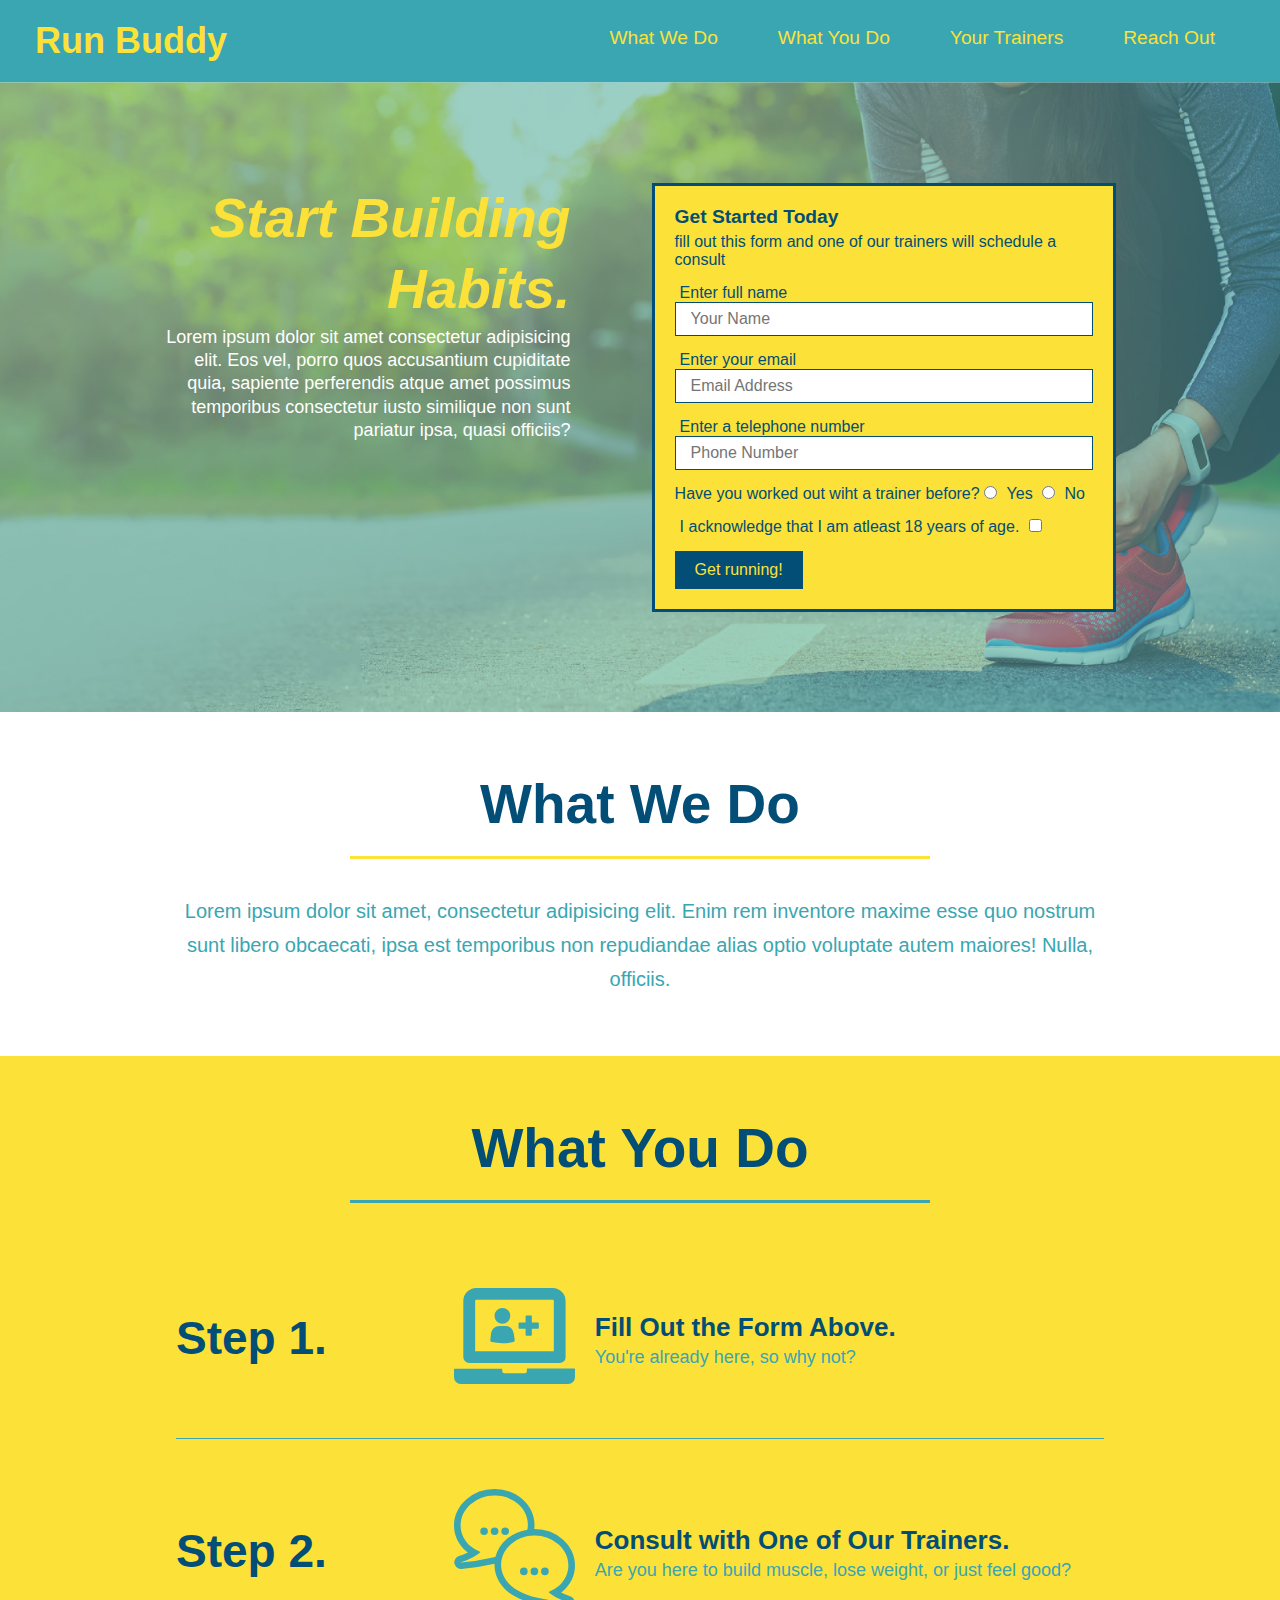
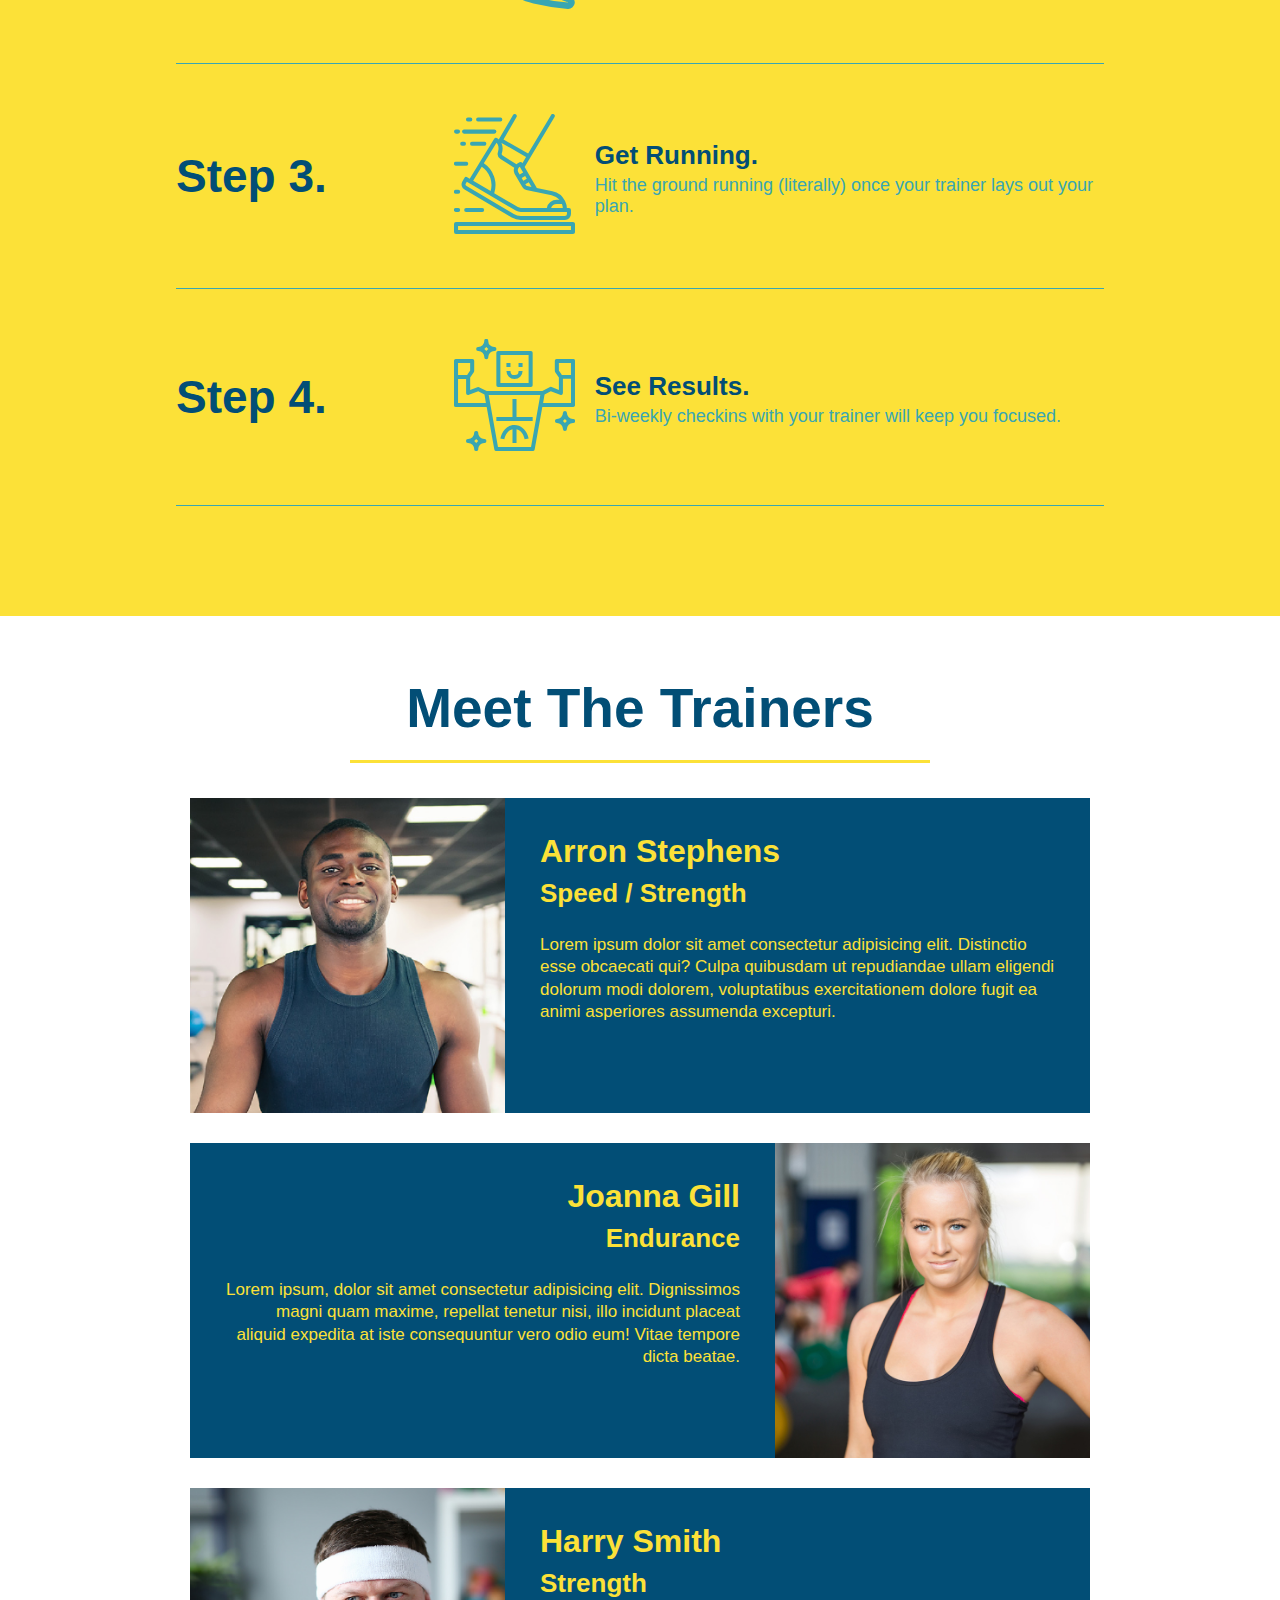
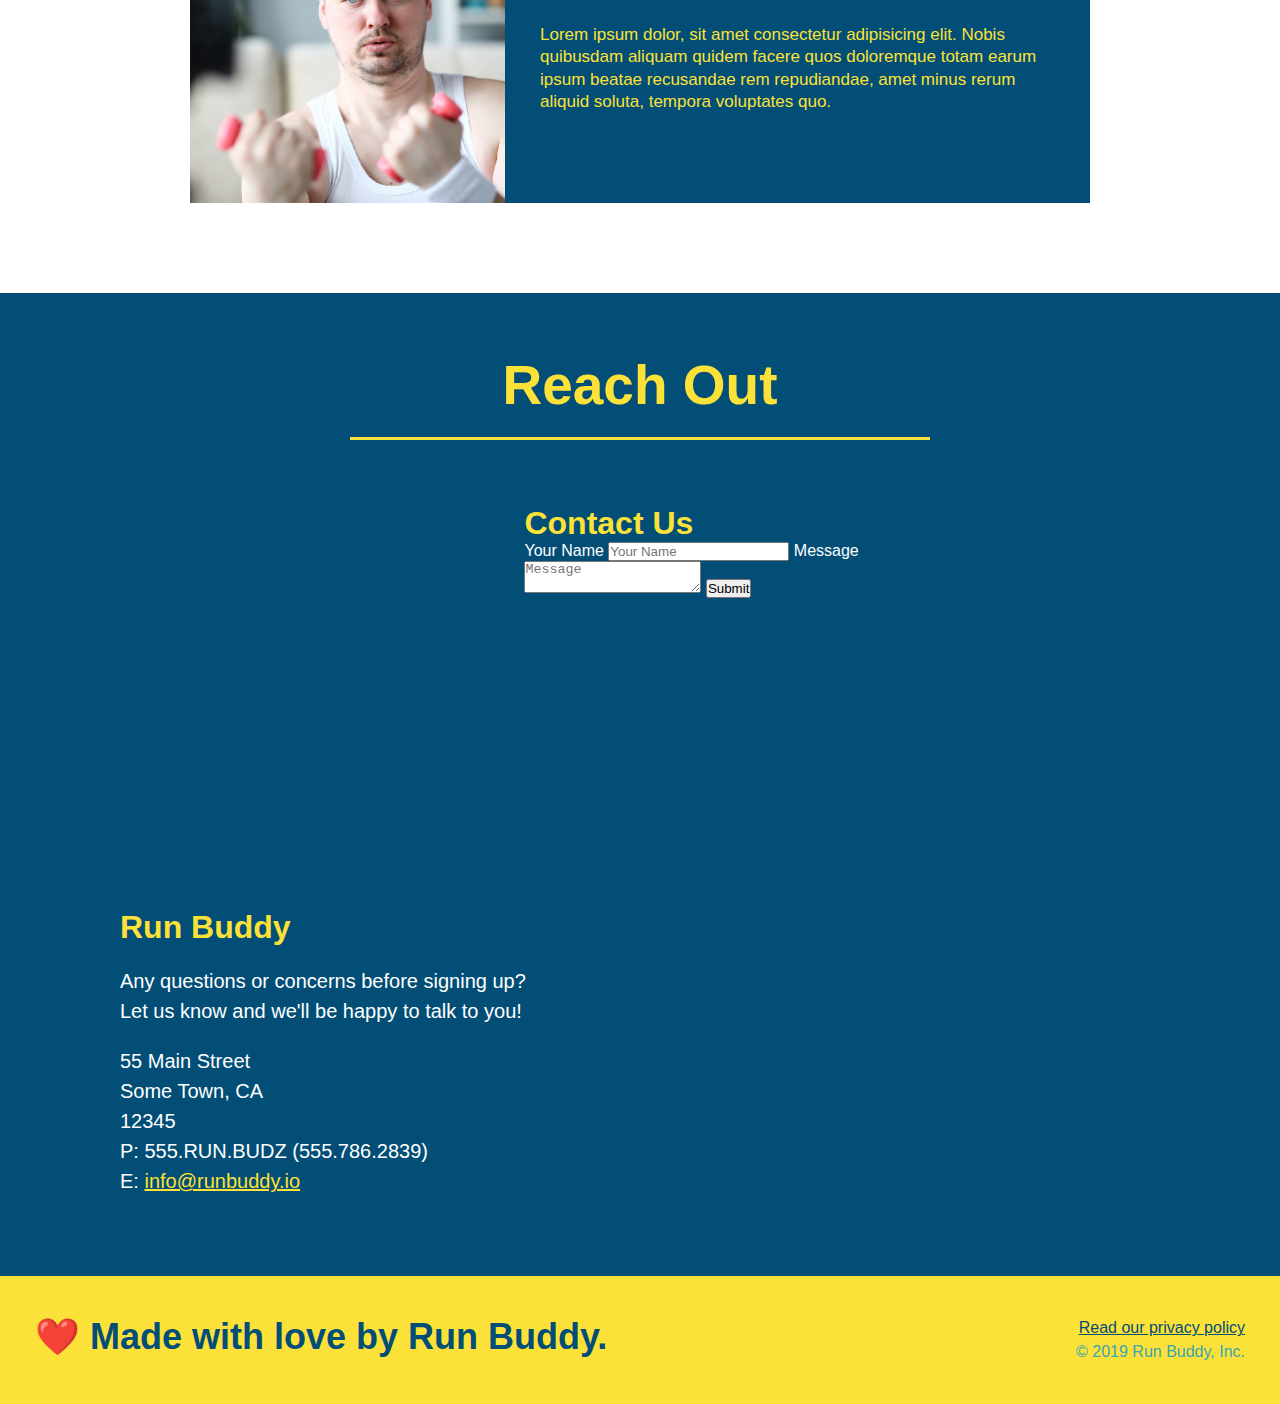
==== commit dc752683: "add flexbox to the steps" ====
--- a/index.html
+++ b/index.html
@@ -92,28 +92,56 @@
         <div class="flex-row">
             <h2 class="section-title secondary-border">What You Do</h2>
         </div>
-        <div>
-            <img src="./assets/images/step-1.svg" alt="" />
-            <h3>Step 1: <span>Fill Out the Form Above.</span></h3>
-            <p>You're already here, so why not?</p>
-        </div>
-
-        <div>
-            <img src="./assets/images/step-2.svg" alt="" />
-            <h3>Step 2: <span>Consult with One of Our Trainers.</span></h3>
-            <p>Are you here to build muscle, lose weight, or just feel good?</p>
-        </div>
-
-        <div>
-            <img src="./assets/images/step-3.svg" alt="" />
-            <h3>Step 3: <span>Get Running.</span></h3>
-            <p>Hit the ground running (literally) once your trainer lays out your plan.</p>
-        </div>
-
-        <div>
-            <img src="./assets/images/step-4.svg" alt="" />
-            <h3>Step 4: <span>See Results.</span></h3>
-            <p>Bi-weekly checkins with your trainer will keep you focused.</p>
+        <div class="step">
+            <h3>Step 1.</h3>
+            <div class="step-info">
+                <div class="step-img">
+                    <img src="./assets/images/step-1.svg" alt="" />
+                </div>
+                <div class="step-text">
+                    <h4>Fill Out the Form Above.</h4>
+                    <p>You're already here, so why not?</p>
+                </div>
+            </div>
+        </div>
+
+        <div class="step">
+            <h3>Step 2.</h3>
+            <div class="step-info">
+                <div class="step-img">
+                    <img src="./assets/images/step-2.svg" alt="" />
+                </div>
+                <div class="step-text">
+                    <h4>Consult with One of Our Trainers.</h4>
+                    <p>Are you here to build muscle, lose weight, or just feel good?</p>
+                </div>
+            </div>
+        </div>
+
+        <div class="step">
+            <h3>Step 3.</h3> 
+            <div class="step-info">
+                <div class="step-img">
+                    <img src="./assets/images/step-3.svg" alt="" />
+                </div>
+                <div class="step-text">
+                    <h4>Get Running.</h4>
+                    <p>Hit the ground running (literally) once your trainer lays out your plan.</p>
+                </div>
+            </div>
+        </div>
+
+        <div class="step">
+            <h3>Step 4.</h3>
+            <div class="step-info">
+                <div class="step-img"> 
+                    <img src="./assets/images/step-4.svg" alt="" />
+                </div>
+                <div class="step-text">
+                    <h4>See Results.</h4>
+                    <p>Bi-weekly checkins with your trainer will keep you focused.</p>
+                </div>
+            </div>
         </div>
     </section>
 
--- a/assets/css/style.css
+++ b/assets/css/style.css
@@ -159,7 +159,6 @@
     background: #fce138;
 }
 
-
 .section-title {
     font-size: 55px;
     color: #024e76;
@@ -178,28 +177,51 @@
     border-color: #39a6b2;
 }
 
-.steps div {
-    margin-bottom: 80px;
-}
-
-.steps img {
-    width: 15%;
-    margin: 10px 0;
-}
-
-.steps h3 {
+.step {
+    margin: 50px auto;
+    padding-bottom: 50px;
+    width: 80%;
+    border-bottom: 1px solid #39a6b2;
+    display: flex;
+    flex-wrap: wrap;
+    align-items: center;
+    justify-content: space-between;
+}
+
+.step h3 {
     color: #024e76;
     font-size: 46px;
-    margin-top: 10px;
-}
-
-.steps p {
+    flex: 1 30%;
+}
+
+.step-info  {
+    display: flex;
+    flex-wrap: wrap;
+    align-items: center;
+    flex: 2 70%;
+}
+
+.step-img {
+    flex: 1 12%;
+    margin-right: 20px;
+}
+
+.step-img img {
+    max-width: 100%;
+}
+
+.step-text {
+    flex: 12;
+}
+.step-text h4 {
+    font-size: 26px;
+    line-height: 1.5;
+    color: #024e76;
+}
+
+.step-text p {
     color: #39a6b2;
-    font-size: 23px;
-}
-
-.steps span {
-    font-size: 38px;
+    font-size: 18px;
 }
 
 .trainers {
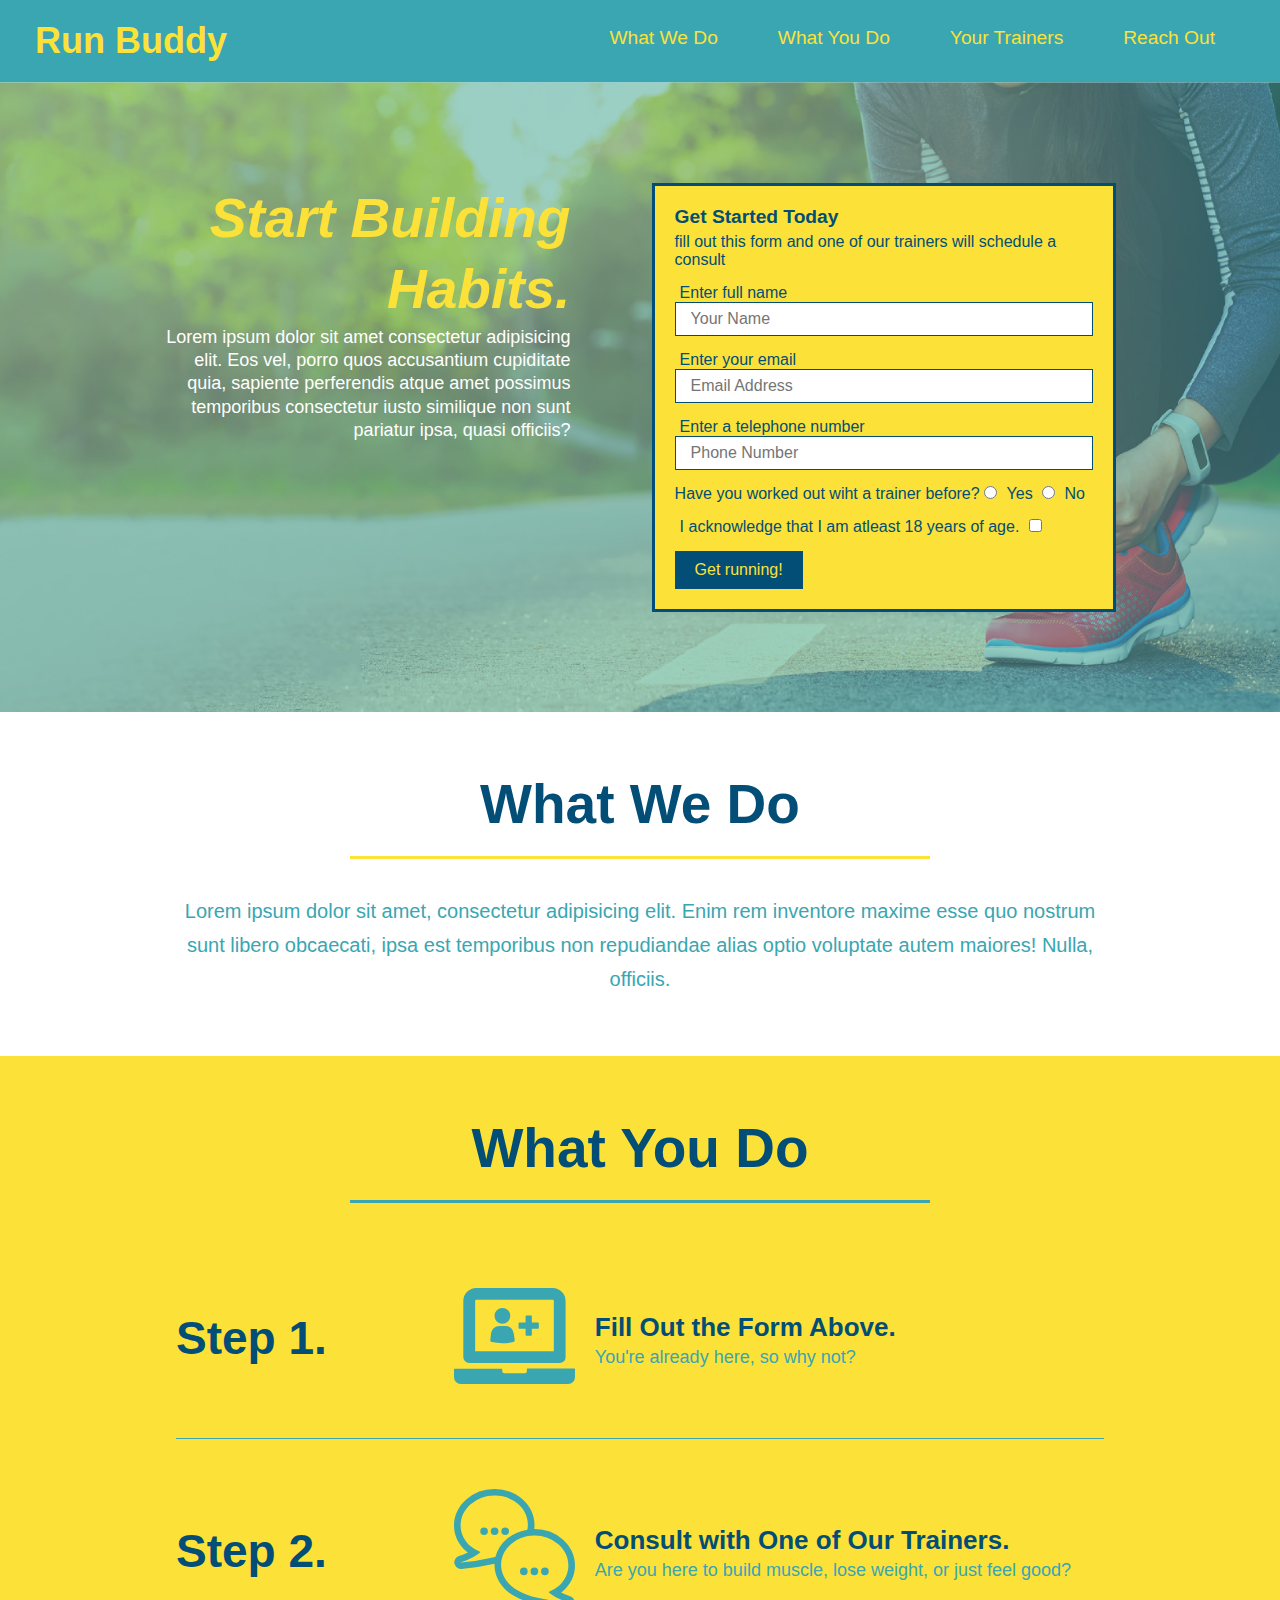
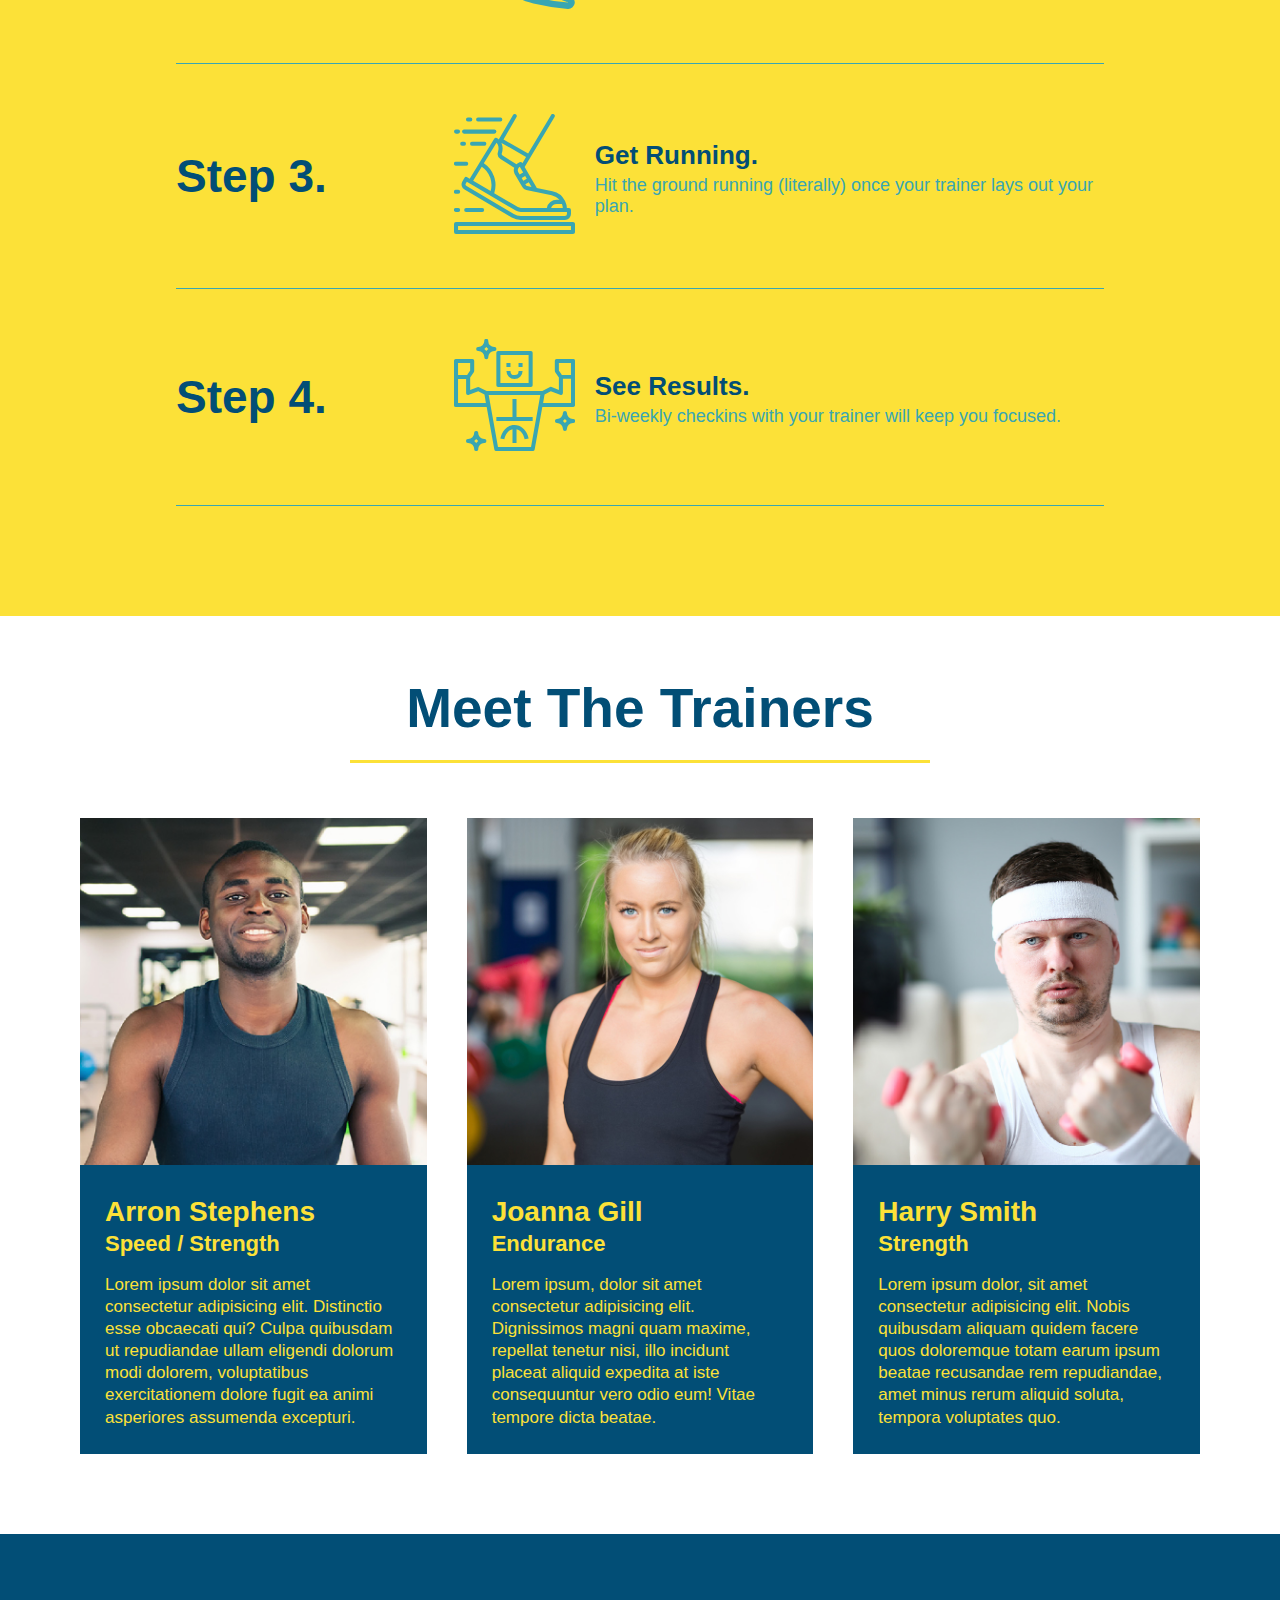
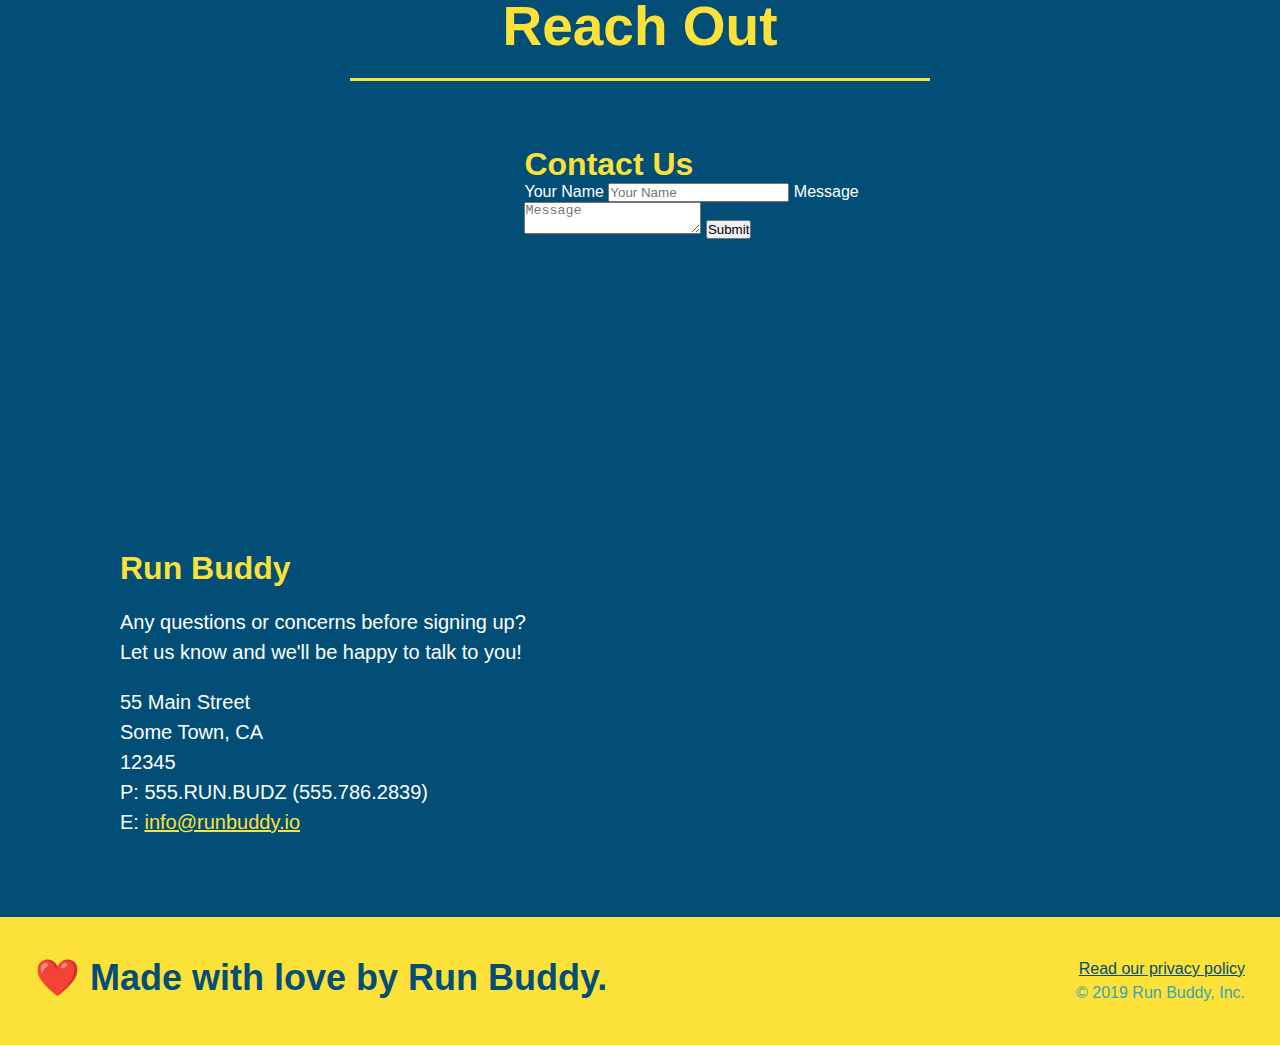
==== commit a22e9ba2: "add f;exbox to trainers" ====
--- a/index.html
+++ b/index.html
@@ -146,42 +146,44 @@
     </section>
 
     <!-- "meet the trainers" section -->
-    <section id="your-trainers" class="trainers">
+    <section id="your-trainers">
         <div class="flex-row">
             <h2 class="section-title primary-border">Meet The Trainers</h2>
         </div>
-        <article class="trainer">
-            <img src="./assets/images/trainer-1.jpg" alt="Arron Stephens in his workout clothes, ready to pump iron" />
-            <div class="trainer-bio text-left">
-                <h3>Arron Stephens</h3>
-                <h4>Speed / Strength</h4>
-                <p>
-                    Lorem ipsum dolor sit amet consectetur adipisicing elit. Distinctio esse obcaecati qui? Culpa quibusdam ut repudiandae ullam eligendi dolorum modi dolorem, voluptatibus exercitationem dolore fugit ea animi asperiores assumenda excepturi.
-                </p>
-            </div>
-        </article>
-
-        <article class="trainer">
-            <div class="trainer-bio text-right">
-                <h3>Joanna Gill</h3>
-                <h4>Endurance</h4>
-                <p>
-                    Lorem ipsum, dolor sit amet consectetur adipisicing elit. Dignissimos magni quam maxime, repellat tenetur nisi, illo incidunt placeat aliquid expedita at iste consequuntur vero odio eum! Vitae tempore dicta beatae.
-                </p>
-            </div>
-            <img src="./assets/images/trainer-2.jpg" alt="Joanna Gill cooling off after a workout" />
-        </article>
-
-        <article class="trainer">
-            <img src="./assets/images/trainer-3.jpg" alt="Harry Smith weaing a headmband and lifting comically small pink weights" />
-            <div class="trainer-bio text-left">
-                <h3>Harry Smith</h3>   
-                <h4>Strength</h4>
-                <p>
-                    Lorem ipsum dolor, sit amet consectetur adipisicing elit. Nobis quibusdam aliquam quidem facere quos doloremque totam earum ipsum beatae recusandae rem repudiandae, amet minus rerum aliquid soluta, tempora voluptates quo.
-                </p>
-            </div>
-        </article>
+        <div class="trainers">
+            <article class="trainer">
+                <img src="./assets/images/trainer-1.jpg" alt="Arron Stephens in his workout clothes, ready to pump iron" />
+                <div class="trainer-bio">
+                    <h3 class="trainer-name">Arron Stephens</h3>
+                    <h4 class="trainer-role">Speed / Strength</h4>
+                    <p>
+                        Lorem ipsum dolor sit amet consectetur adipisicing elit. Distinctio esse obcaecati qui? Culpa quibusdam ut repudiandae ullam eligendi dolorum modi dolorem, voluptatibus exercitationem dolore fugit ea animi asperiores assumenda excepturi.
+                    </p>
+                </div>
+            </article>
+
+            <article class="trainer">
+                <img src="./assets/images/trainer-2.jpg" alt="Joanna Gill cooling off after a workout" />
+                <div class="trainer-bio">
+                    <h3 class="trainer-name">Joanna Gill</h3>
+                    <h4 class="trainer-role">Endurance</h4>
+                    <p>
+                        Lorem ipsum, dolor sit amet consectetur adipisicing elit. Dignissimos magni quam maxime, repellat tenetur nisi, illo incidunt placeat aliquid expedita at iste consequuntur vero odio eum! Vitae tempore dicta beatae.
+                    </p>
+                </div>
+            </article>
+
+            <article class="trainer">
+                <img src="./assets/images/trainer-3.jpg" alt="Harry Smith weaing a headmband and lifting comically small pink weights" />
+                <div class="trainer-bio">
+                    <h3 class="trainer-name">Harry Smith</h3>   
+                    <h4 class="trainer-role">Strength</h4>
+                    <p>
+                        Lorem ipsum dolor, sit amet consectetur adipisicing elit. Nobis quibusdam aliquam quidem facere quos doloremque totam earum ipsum beatae recusandae rem repudiandae, amet minus rerum aliquid soluta, tempora voluptates quo.
+                    </p>
+                </div>
+            </article>
+        </div>
     </section>
 
     <!-- "reach out" section -->
--- a/assets/css/style.css
+++ b/assets/css/style.css
@@ -225,42 +225,42 @@
 }
 
 .trainers {
-    
+    width: 100%;
+    margin: 0 auto;
+    display: flex;
+    flex-wrap: wrap;
+    justify-content: space-around;
 }
 
 .trainer {
-    width: 900px;
-    margin: 0 auto 30px auto;
+    margin: 20px;
     background: #024e76;
     color: #fce138;
-    overflow: auto;
+    flex: 1;
 }
 
 .trainer img {
-    width: 35%;
-    float: left;
+    width: 100%;
 }
 
 .trainer-bio {
-    padding: 35px;
-    float: left;
-    width: 65%;
+    padding: 25px;
+    line-height: 1.3;
 }
 
 .trainer-bio h3 {
-    font-size: 32px;
-    margin-bottom: 8px;
+    font-size: 28px;
 }
 
 .trainer-bio h4 {
     font-weight: lighter11;
-    font-size: 26px;
-    margin-bottom: 25px;
+    font-size: 22px;
+    margin-bottom: 15px;
 }
 
 .trainer-bio p {
     font-size: 17px;
-    line-height: 1.3;
+    
 }
 
 .contact {
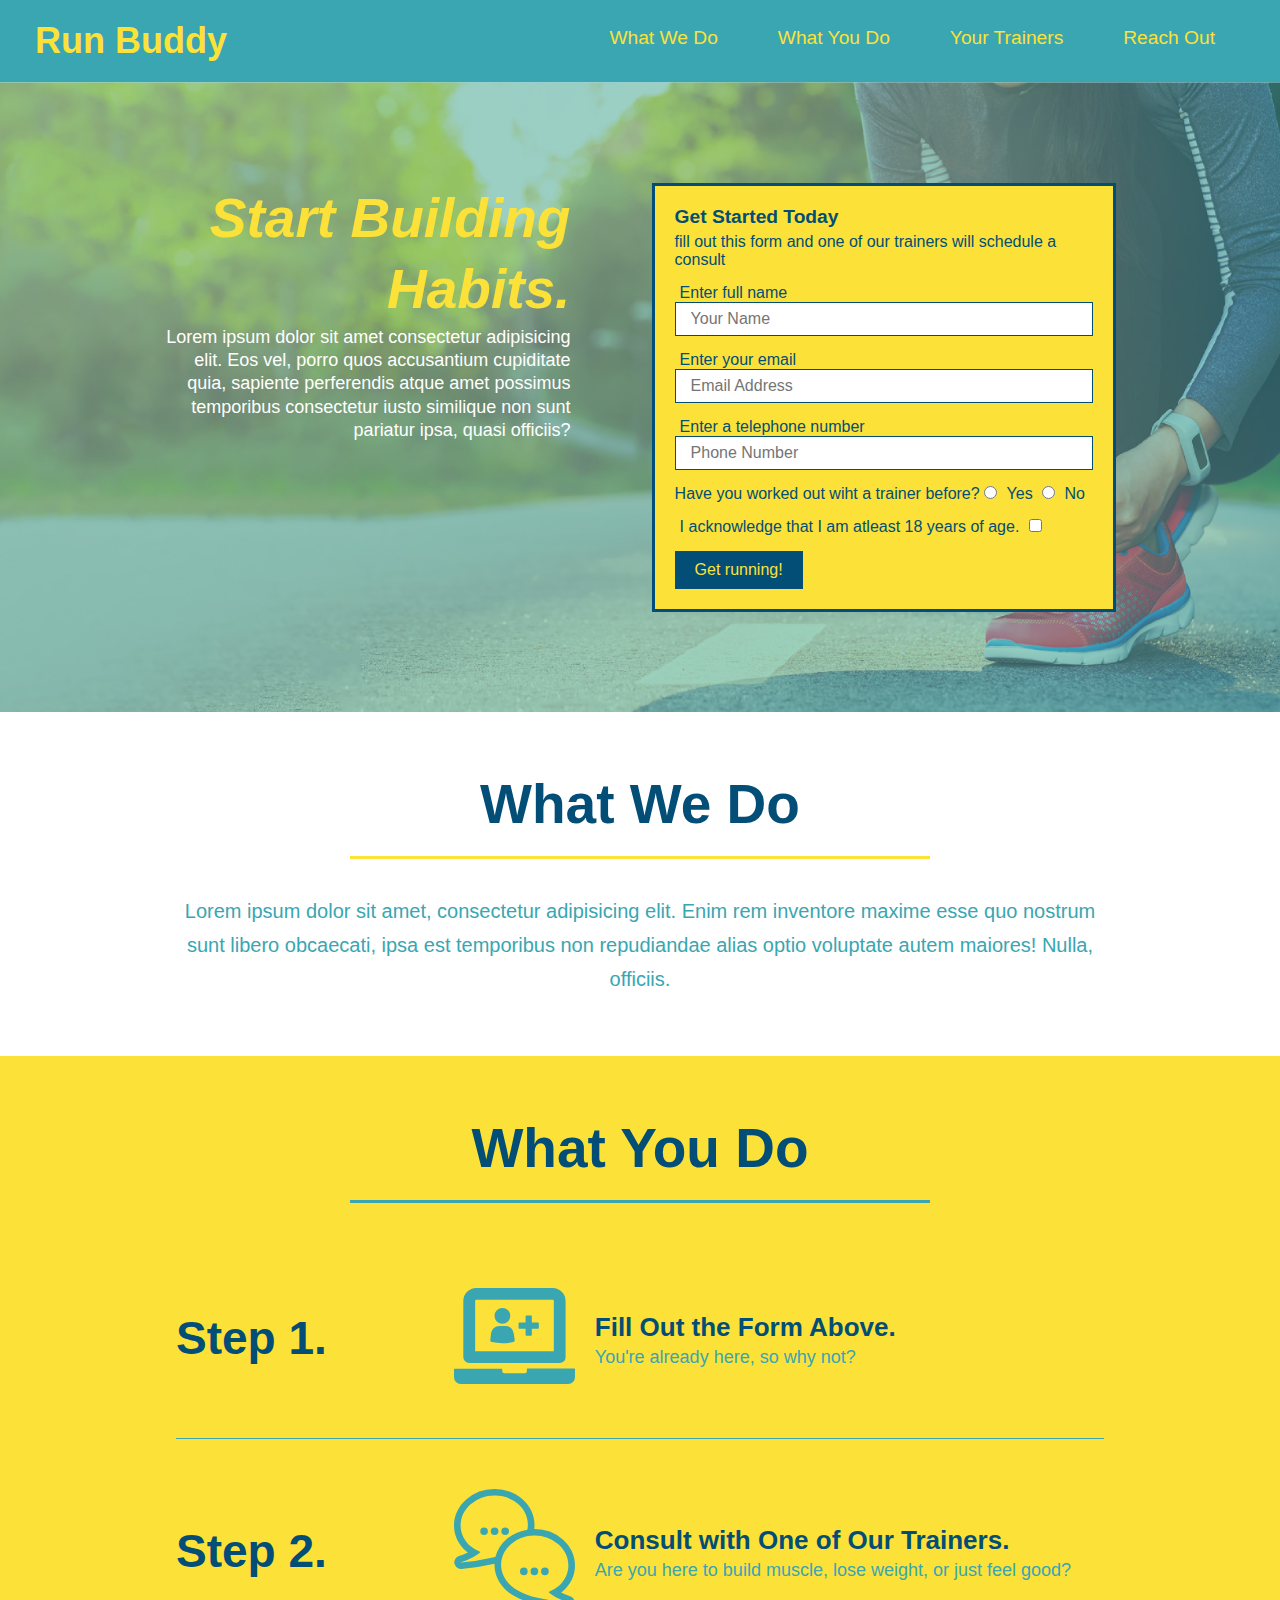
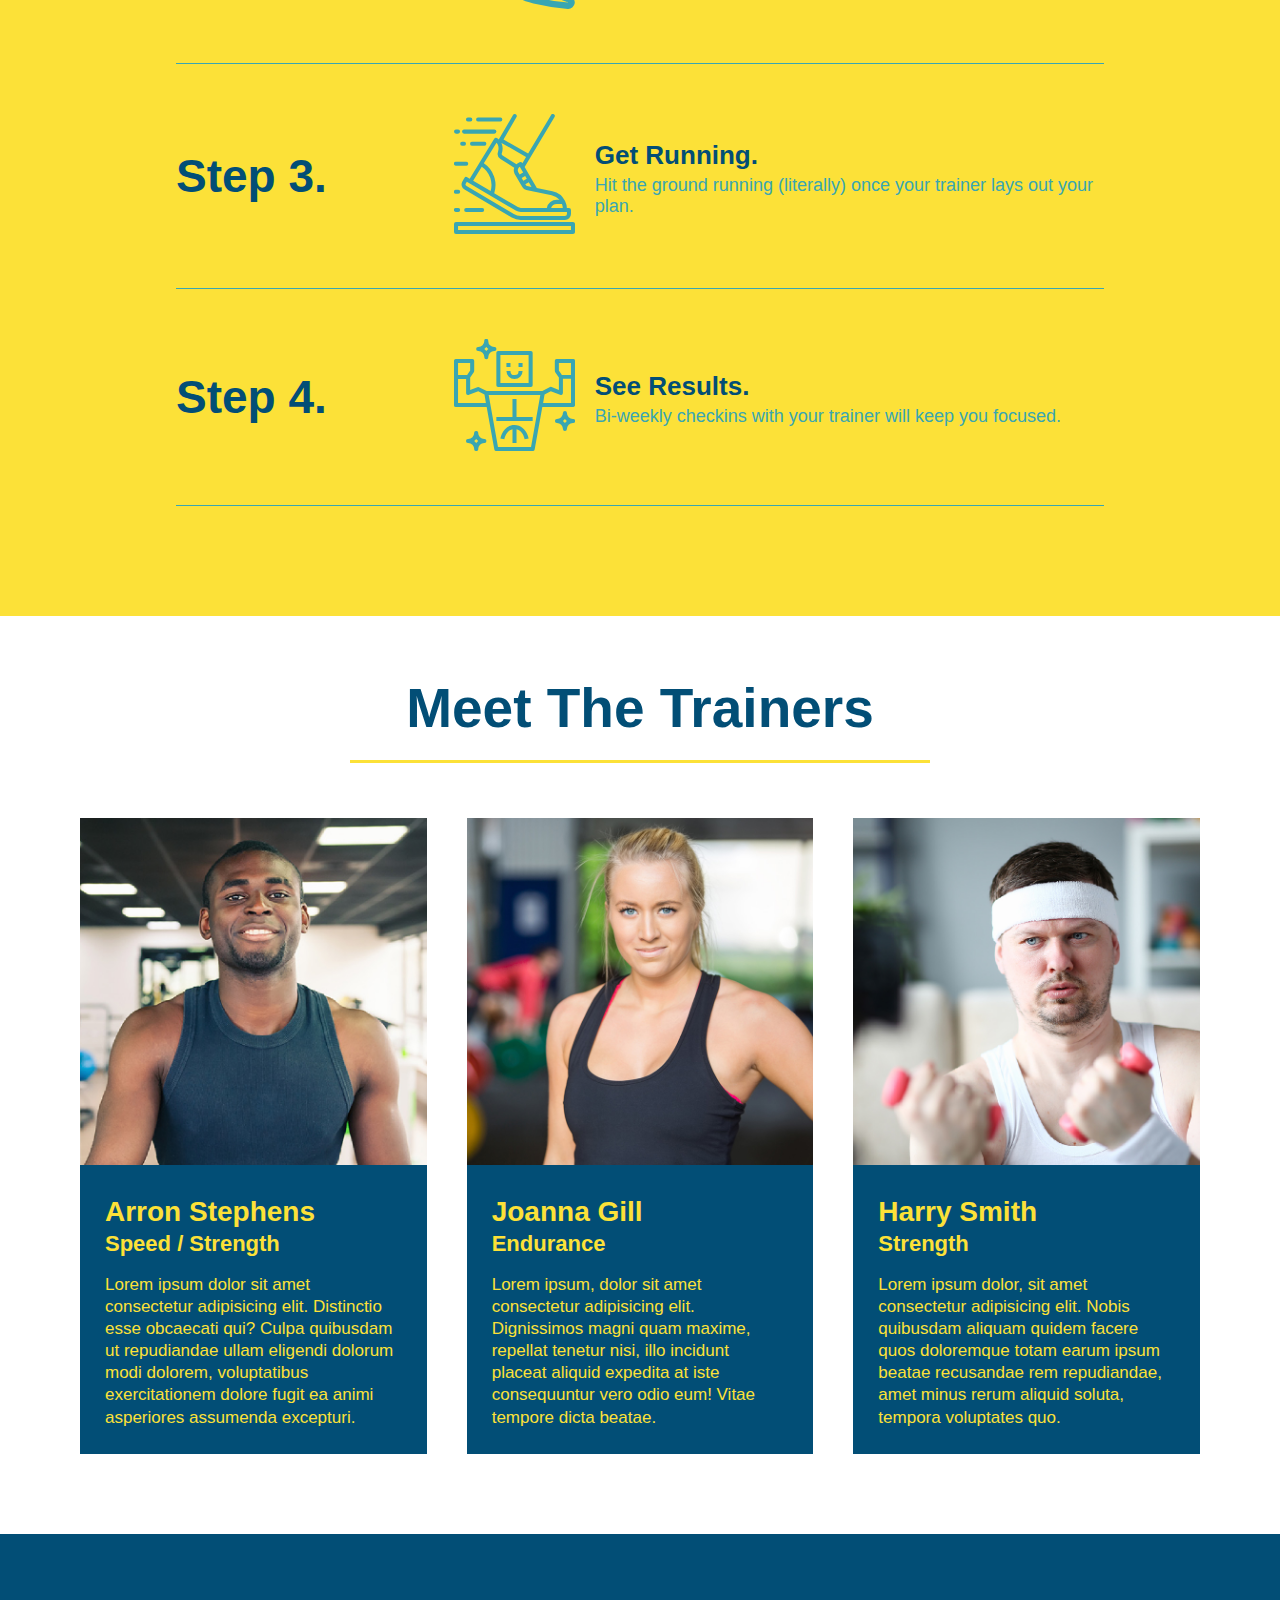
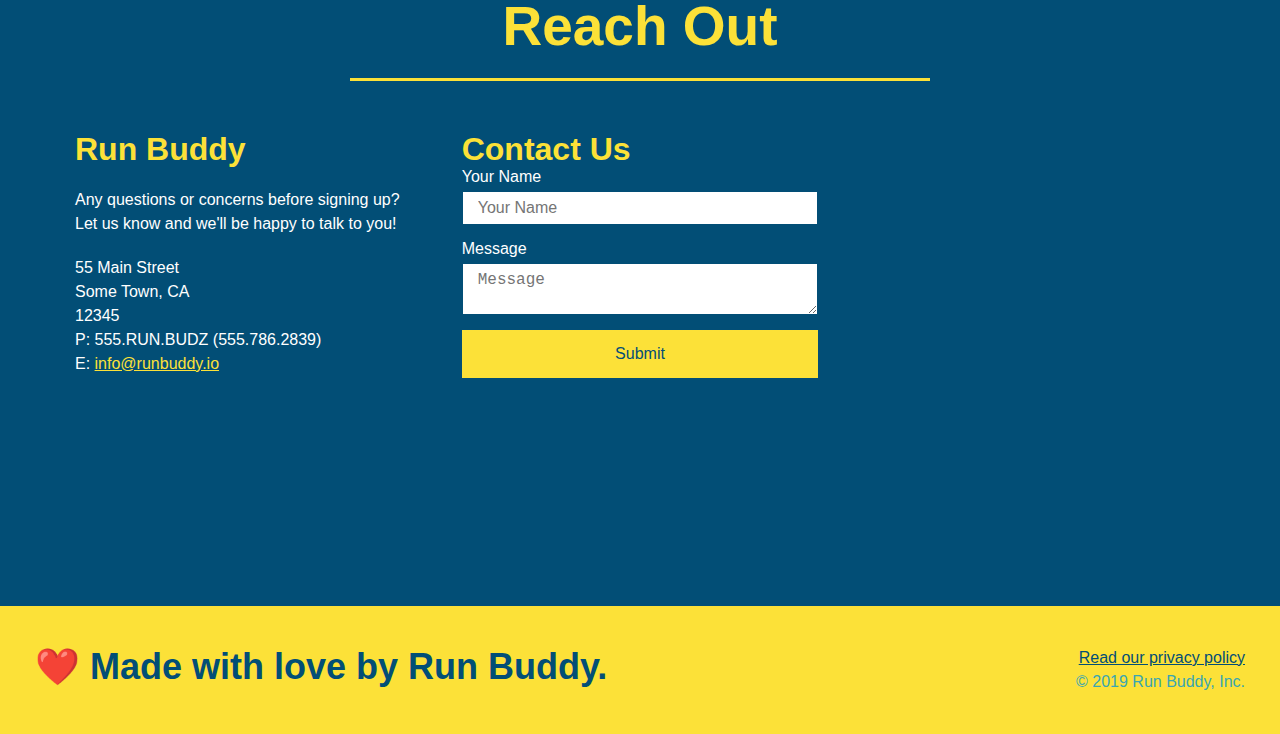
==== commit 8074d18f: "add flexbox and style reachout section" ====
--- a/index.html
+++ b/index.html
@@ -192,19 +192,6 @@
             <h2 class="section-title primary-border">Reach Out</h2>
         </div>
         <div class="contact-info">
-            <iframe src="https://www.google.com/maps/embed?pb=!1m18!1m12!1m3!1d2887.102762981372!2d-79.38396292382356!3d43.64603027110248!2m3!1f0!2f0!3f0!3m2!1i1024!2i768!4f13.1!3m3!1m2!1s0x882b34d3152a8e61%3A0x154fe230e73270f!2sFairmont%20Royal%20York!5e0!3m2!1sen!2sca!4v1702932328932!5m2!1sen!2sca" width="400" height="400" style="border:0;" allowfullscreen="" loading="lazy" referrerpolicy="no-referrer-when-downgrade" class="text-left"></iframe>
-            <div class="contact-form">
-                <h3>Contact Us</h3>
-                <form>
-                    <label for="contact-name">Your Name</label>
-                    <input type="text" id="contact-name" placeholder="Your Name" />
-
-                    <label for="contact-message">Message</label>
-                    <textarea id="contact-message" placeholder="Message"></textarea>
-
-                    <button type="submit">Submit</button>
-                </form>
-            </div>
             <div class="text-left">
                 <h3>Run Buddy</h3>
                 <p>
@@ -220,6 +207,19 @@
                     E: <a href="mailto:info@runbuddy.io">info@runbuddy.io</a>
                 </address>
             </div>
+            <div class="contact-form">
+                <h3>Contact Us</h3>
+                <form>
+                    <label for="contact-name">Your Name</label>
+                    <input type="text" id="contact-name" placeholder="Your Name" />
+
+                    <label for="contact-message">Message</label>
+                    <textarea id="contact-message" placeholder="Message"></textarea>
+
+                    <button type="submit">Submit</button>
+                </form>
+            </div>
+            <iframe src="https://www.google.com/maps/embed?pb=!1m18!1m12!1m3!1d2887.102762981372!2d-79.38396292382356!3d43.64603027110248!2m3!1f0!2f0!3f0!3m2!1i1024!2i768!4f13.1!3m3!1m2!1s0x882b34d3152a8e61%3A0x154fe230e73270f!2sFairmont%20Royal%20York!5e0!3m2!1sen!2sca!4v1702932328932!5m2!1sen!2sca" width="400" height="400" style="border:0;" allowfullscreen="" loading="lazy" referrerpolicy="no-referrer-when-downgrade" class="text-left"></iframe>
         </div>
     </section>
 
--- a/assets/css/style.css
+++ b/assets/css/style.css
@@ -271,18 +271,23 @@
     color: #fce138;
 }
 
+.contact-info > * {
+    flex: 1;
+    margin: 15px;
+}
+
+.contact-info {
+    display: flex;
+    justify-content: space-between;
+    flex-wrap: wrap;
+}
+
 .contact-info iframe {
-    width: 400px;
     height: 400px;
     display: inline-block;
 }
 
 .contact-info div {
-    display: inline-block;
-    width: 410px ;
-    vertical-align: top;
-    text-align: left;
-    margin: 30px 0 0 60px;
     color: white;
 }
 
@@ -294,7 +299,7 @@
 .contact-info p, .contact-info address {
     margin: 20px 0;
     line-height: 1.5;
-    font-size: 20px;
+    font-size: 16px;
     font-style: normal;
 }
 
@@ -302,6 +307,26 @@
     color: #fce138;
 }
 
+.contact-form input, .contact-form textarea {
+    border: 1px solid #024e76;
+    display: block;
+    padding: 7px 15px;
+    font-size: 16px;
+    color: #024e76;
+    width: 100%;
+    margin-bottom: 15px;
+    margin-top: 5px;
+}
+
+.contact-form button {
+    width: 100%;
+    border: none;
+    background-color: #fce138;
+    color: #024e76;
+    text-align: center;
+    padding: 15px 0;
+    font-size: 16px;
+}
 /* REACH OUT STYLE ENDS */
 
 .text-left {
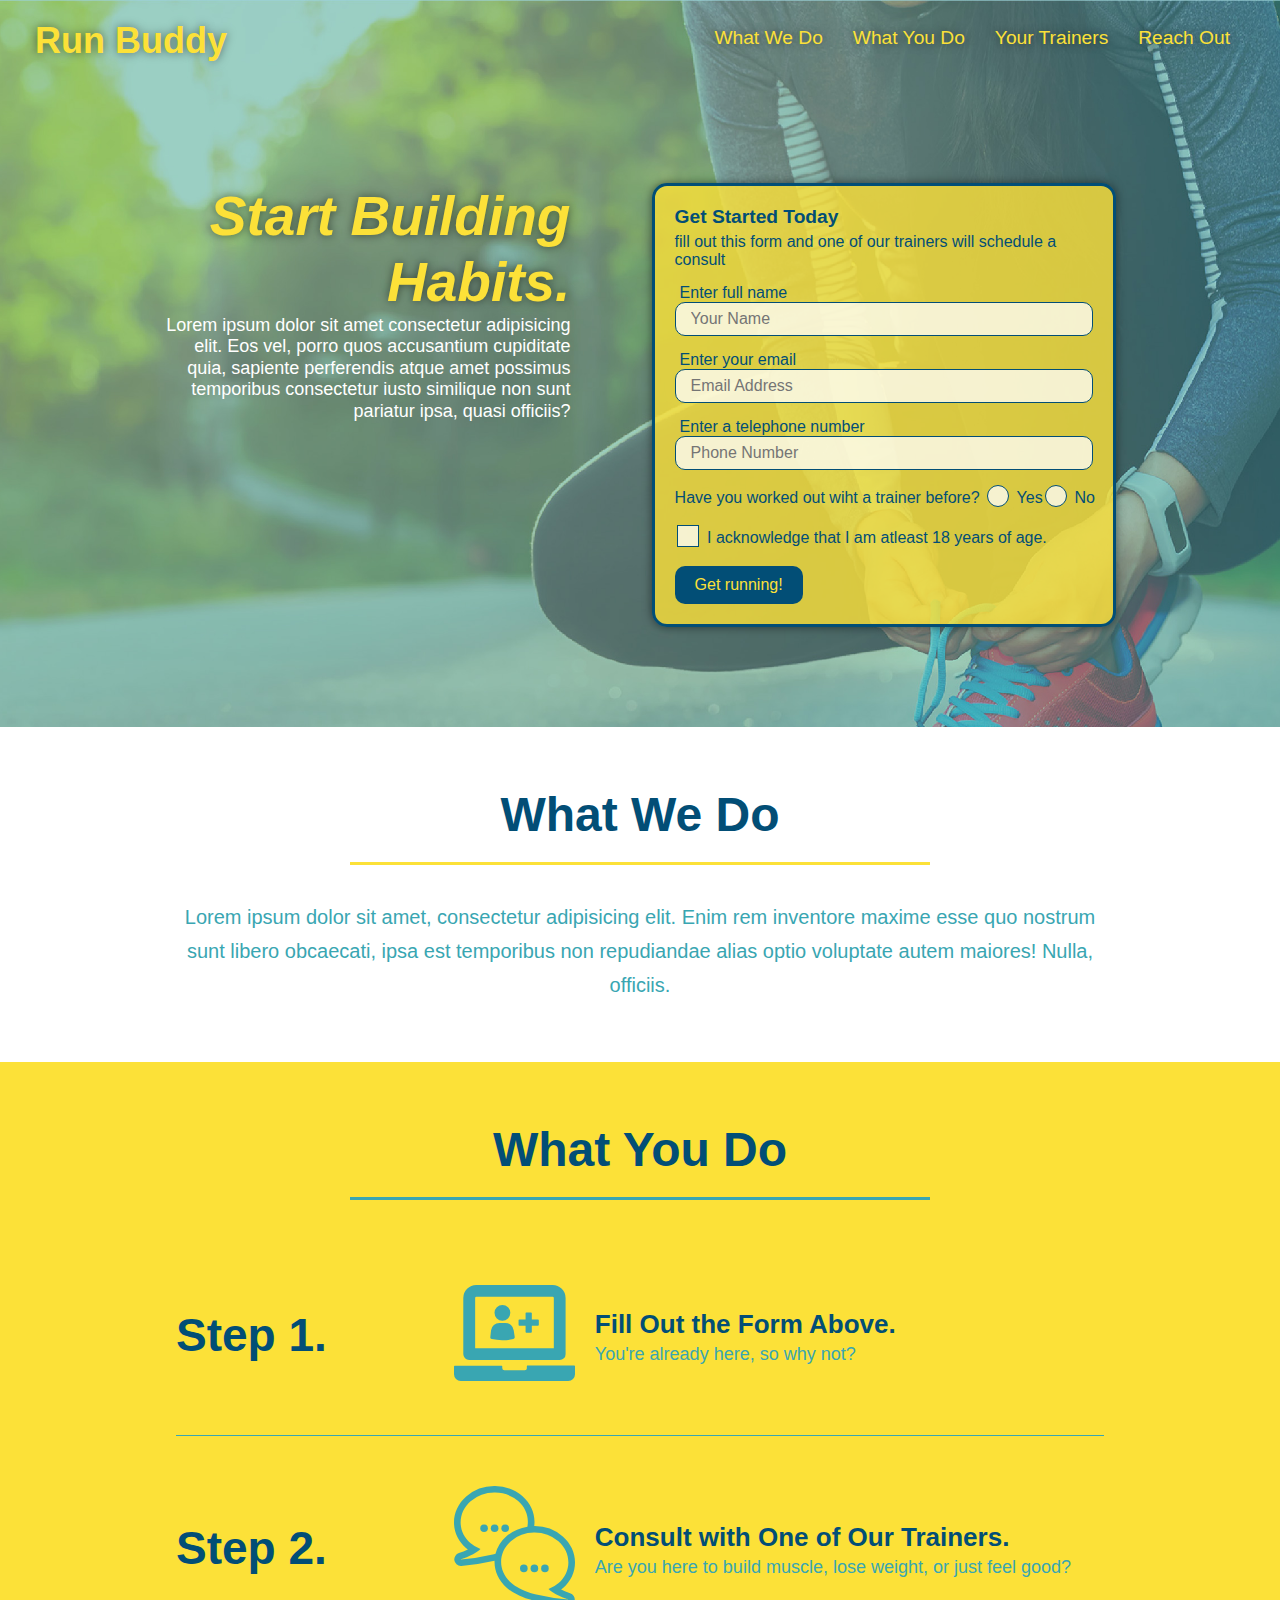
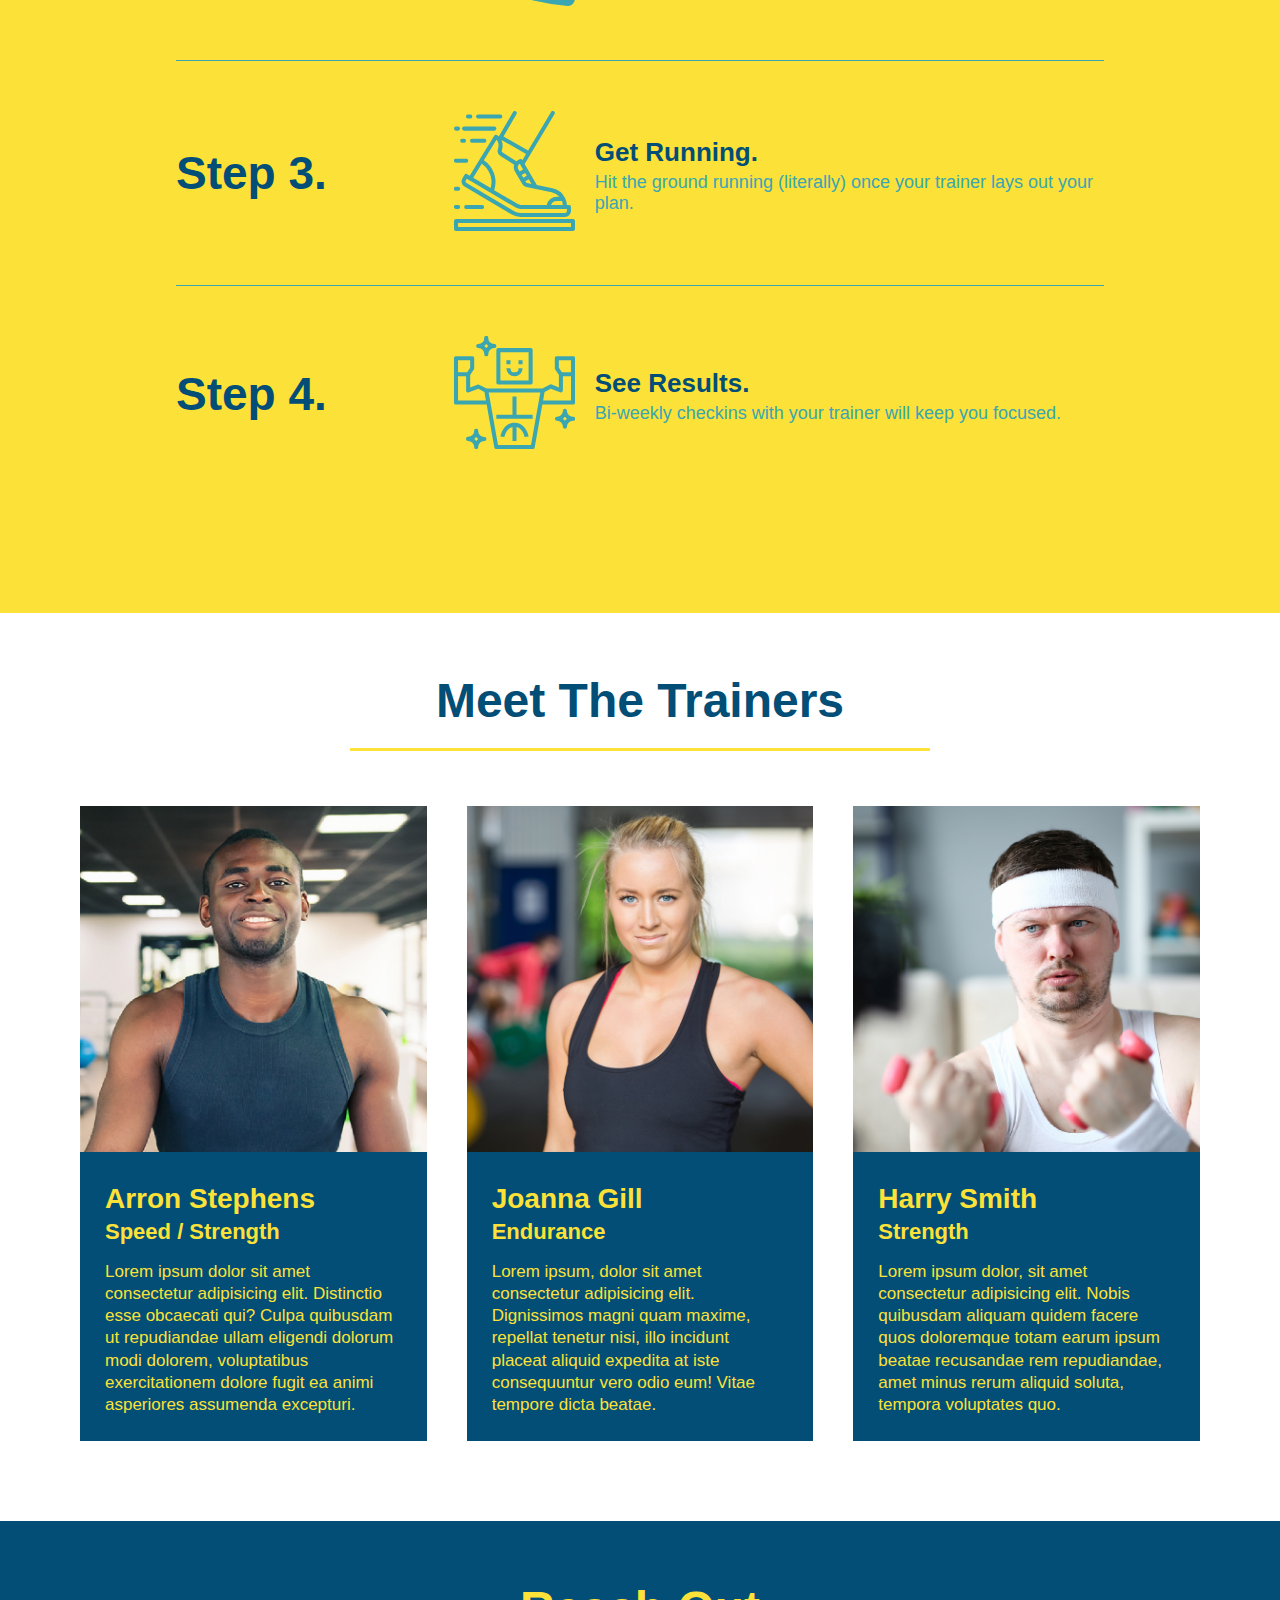
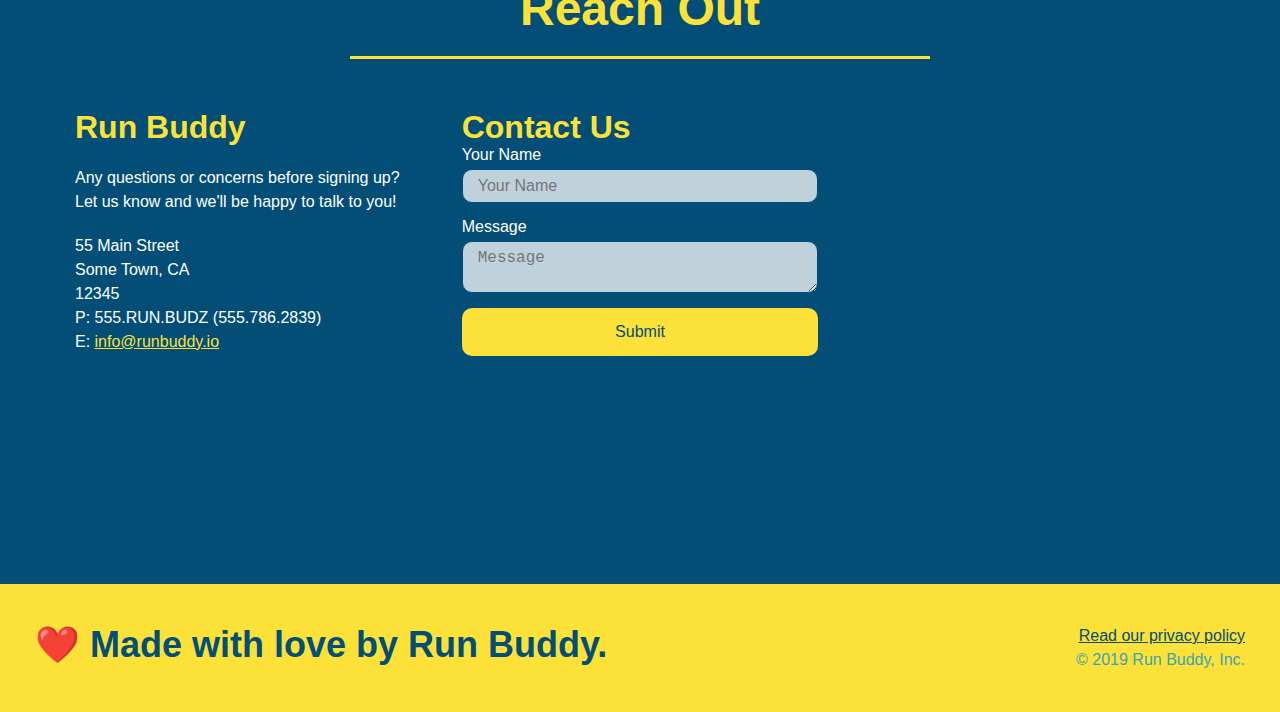
==== commit 5f0d0d7d: "cleaned up checkboxes and radios" ====
--- a/index.html
+++ b/index.html
@@ -57,16 +57,22 @@
                 <input type="tel" placeholder="Phone Number" name="phone" id="phone" class="form-input" />
                 <p>
                     Have you worked out wiht a trainer before?
-                    <input type="radio" name="trainer-confirm" id="trainer-yes" />
-                    <label for="trainer-yes">Yes</label>
-                    <input type="radio" name="trainer-confirm" id="trainer-no" />
-                    <label for="trainer-no">No</label>
+                    <span class="radio-wrapper">
+                        <input type="radio" name="trainer-confirm" id="trainer-yes" />
+                        <label for="trainer-yes">Yes</label>
+                    </span>
+                    <span class="radio-wrapper">
+                        <input type="radio" name="trainer-confirm" id="trainer-no" />
+                        <label for="trainer-no">No</label>
+                    </span>
                 </p>
                 <P>
-                    <label for="checkbox">
-                        I acknowledge that I am atleast 18 years of age.
-                    </label>
-                    <input type="checkbox" name="age-confirmation" id="checkbox" />
+                    <span class="checkbox-wrapper">
+                        <input type="checkbox" name="age-confirmation" id="checkbox" />
+                        <label for="checkbox">
+                            I acknowledge that I am atleast 18 years of age.
+                        </label>
+                    </span>
                 </P>
                 <button type="submit">
                     Get running!
--- a/assets/css/style.css
+++ b/assets/css/style.css
@@ -14,9 +14,16 @@
 header {
     padding: 20px 35px;
     background-color: #39a6b2;
+    background-image: url("../images/hero-bg.jpg");
+    background-size: cover;
+    background-position: 80%;
+    background-attachment: fixed;
     display: flex;
     justify-content: space-between;
     flex-wrap: wrap;
+    position: sticky;
+    top: 0;
+    z-index: 9999;
 }
 
 header h1 {
@@ -24,6 +31,7 @@
     font-size: 36px;
     color: #fce138;
     margin: 0;
+    text-shadow: 0 0 10px rgba(0, 0, 0, 0.5);
 }
 
 header a {
@@ -44,9 +52,17 @@
 }
 
 header nav ul li a {
-    margin: 0 30px;
+    padding: 10px 15px;
     font-weight: lighter;
     font-size: 1.5vw;
+    text-shadow: 0 0 10px rgba(0, 0, 0, 0.5);
+}
+
+header nav ul li a:hover {
+    background: #fce138;
+    color: #024e76;
+    border-radius: 15px;
+    text-shadow: none;
 }
 
 
@@ -82,9 +98,11 @@
 .hero {
     background-image: url("../images/hero-bg.jpg");
     background-size: cover;
-    background-position: center;
+    background-position: 80%;
+    background-attachment: fixed;
     display: flex;
     justify-content: center;
+    align-items: flex-start;
     flex-wrap: wrap;
 }
 
@@ -94,22 +112,25 @@
     margin: 3.5%;
     color: #fff;
     font-size: 18px;
-    line-height: 1.3;
+    line-height: 1.2;
 }
 
 .hero-cta h2 {
     font-style: italic;
     font-size: 55px;
     color: #fce138;
+    text-shadow: 0 0 10px rgba(0, 0, 0, 0.5);
 }
 
 .hero-form {
-    background-color: #fce138;
+    background-color: 	rgba(252, 225, 56, 0.8);
     padding: 20px;
     color: #024e76;
     border: solid 3px #024e76;
     width: 40%;
     margin: 3.5%;
+    box-shadow: 0 0 10px rgba(0, 0, 0, 0.5);
+    border-radius: 15px;
 }
 
 .hero-form h3 {
@@ -121,14 +142,81 @@
     margin: 5px 0 15px 0;
 }
 
+.checkbox-wrapper input, .radio-wrapper input {
+    opacity: 0;
+}
+
+.checkbox-wrapper label, .radio-wrapper label {
+    position: relative;
+    left: 10px;
+    margin: 10px;
+    line-height: 1.6;
+}
+
+.checkbox-wrapper label::before, .radio-wrapper label::before {
+    content: "";
+    height: 20px;
+    width: 20px;
+    background: rgba(255, 255, 255, .75);
+    border: 1px solid #024e76;
+    position: absolute;
+    top: -4px;
+    left: -30px;
+}
+
+.radio-wrapper label::before {
+    border-radius: 50%;
+}
+
+.radio-wrapper label::after {
+    content: "";
+    width: 20px;
+    height: 20px;
+    border-radius: 50%;
+    background: #024e76;
+    background-image: radial-gradient(circle, #39a6b2, #024e76);
+    position: absolute;
+    left: -29px;
+    top:-3px;
+}
+
+.checkbox-wrapper label::after {
+    content: "";
+    height: 6px;
+    width: 14px;
+    border-left: 2px solid #024e76;
+    border-bottom: 2px solid #024e76;
+    position: absolute;
+    left: -26px;
+    top: 1px;
+    transform: rotate(-58deg);
+}
+
+.checkbox-wrapper input + label::after, 
+.radio-wrapper input + label::after {
+  content: none;
+}
+
+.checkbox-wrapper input:checked + label::after, 
+.radio-wrapper input:checked + label::after {
+  content: "";
+}
+
 .form-input {
     border: 1px solid #024e76;
+    background-color: rgba(255, 255, 255, 0.75);
     display: block;
     padding: 7px 15px;
     font-size: 16px;
     color: #024e76;
     width: 100%;
     margin-bottom: 15px;
+    border-radius: 10px;
+}
+
+.form-input:focus {
+    background-color: rgba(255, 255, 255, 1);
+    outline: none;
 }
 
 .hero-form label {
@@ -141,6 +229,11 @@
     padding: 10px 20px;
     border: none;
     font-size: 16px;
+    border-radius: 10px;
+}
+
+.hero-form button:hover {
+    background-color: #39a6b2;
 }
 
 /* End Hero Section */
@@ -160,7 +253,7 @@
 }
 
 .section-title {
-    font-size: 55px;
+    font-size: 48px;
     color: #024e76;
     border-bottom: 3px solid;
     padding-bottom: 20px;
@@ -180,12 +273,16 @@
 .step {
     margin: 50px auto;
     padding-bottom: 50px;
+    border-bottom: 1px solid #39a6b2;
     width: 80%;
-    border-bottom: 1px solid #39a6b2;
     display: flex;
     flex-wrap: wrap;
     align-items: center;
     justify-content: space-between;
+}
+
+.step:last-child {
+    border-bottom: none;
 }
 
 .step h3 {
@@ -260,7 +357,6 @@
 
 .trainer-bio p {
     font-size: 17px;
-    
 }
 
 .contact {
@@ -309,6 +405,7 @@
 
 .contact-form input, .contact-form textarea {
     border: 1px solid #024e76;
+    background-color: rgba(255, 255, 255, .75);
     display: block;
     padding: 7px 15px;
     font-size: 16px;
@@ -316,6 +413,12 @@
     width: 100%;
     margin-bottom: 15px;
     margin-top: 5px;
+    border-radius: 10px;
+}
+
+.contact-form input:focus, .contact-form textarea:focus {
+    background-color: rgba(255, 255, 255, 1);
+    outline: none;
 }
 
 .contact-form button {
@@ -326,7 +429,14 @@
     text-align: center;
     padding: 15px 0;
     font-size: 16px;
-}
+    border-radius: 10px;
+}
+
+.contact-form button:hover {
+    color: #fce138;
+    background: #39a6b2;
+}
+
 /* REACH OUT STYLE ENDS */
 
 .text-left {
@@ -340,3 +450,117 @@
 .flex-row {
     display: flex;
 }
+
+
+/* MEDIA QUERY FOR SMALLER DESKTOP SCREENS AND SMALLER */
+
+@media screen and (max-width: 980px) {
+    header {
+        padding-bottom: 0;
+        justify-content: center;
+        position: relative;
+    }
+
+    header h1 {
+        width: 100%;
+        text-align: center;
+    }
+
+    header nav ul {
+        margin-top: 20px;
+        width: 100%;
+        justify-content: center;
+    }
+
+    header nav ul li a {
+        font-size: 20px;
+    }
+
+    footer h2, footer div {
+        text-align: center;
+        width: 100%;
+    }
+
+    .hero-cta, .hero-form {
+        width: 100%;
+    }
+
+    .hero-cta {
+        text-align: center;
+    }
+
+    .section-title {
+        width: 80%;
+    }
+
+    .trainer {
+        flex: 0 70%;
+    }
+
+    .contact-info iframe {
+        flex: 1 100%;
+    }
+}
+
+/* MEDIA QUERY FOR TABLETS AND SMALLER */
+
+@media screen and (max-width: 768px) {
+    section {
+        padding: 30px 15px;
+    }
+
+    .step h3 {
+        flex: 1 100%;
+        text-align: center;
+    }
+
+    .step-info {
+        flex: 2 100%;
+        text-align: center;
+        justify-content: center;
+    }
+
+    .step-img {
+        flex: 0  32%;
+        margin-right: 0;
+        margin-top: 15px;
+        margin-bottom: 15px;
+    }
+
+    .step-text {
+        flex: 100%;
+    }
+}
+
+/* MEDIA QUERY FOR MOBILE PHONES AND SMALLER */
+
+@media screen and (max-width: 575px) {
+  
+    .hero-form button {
+    width: 100%;
+  }
+
+  .section-title {
+    width: 95%;
+  }
+
+  .intro p {
+    width: 100%;
+  }
+
+  .trainer {
+    flex: 0 100%;
+  }
+
+  .contact-info {
+    text-align: center;
+  }
+
+  .contact-info > * {
+    flex: 0 100%;
+  }
+
+  .contact-form {
+    order: 3;
+  }
+}